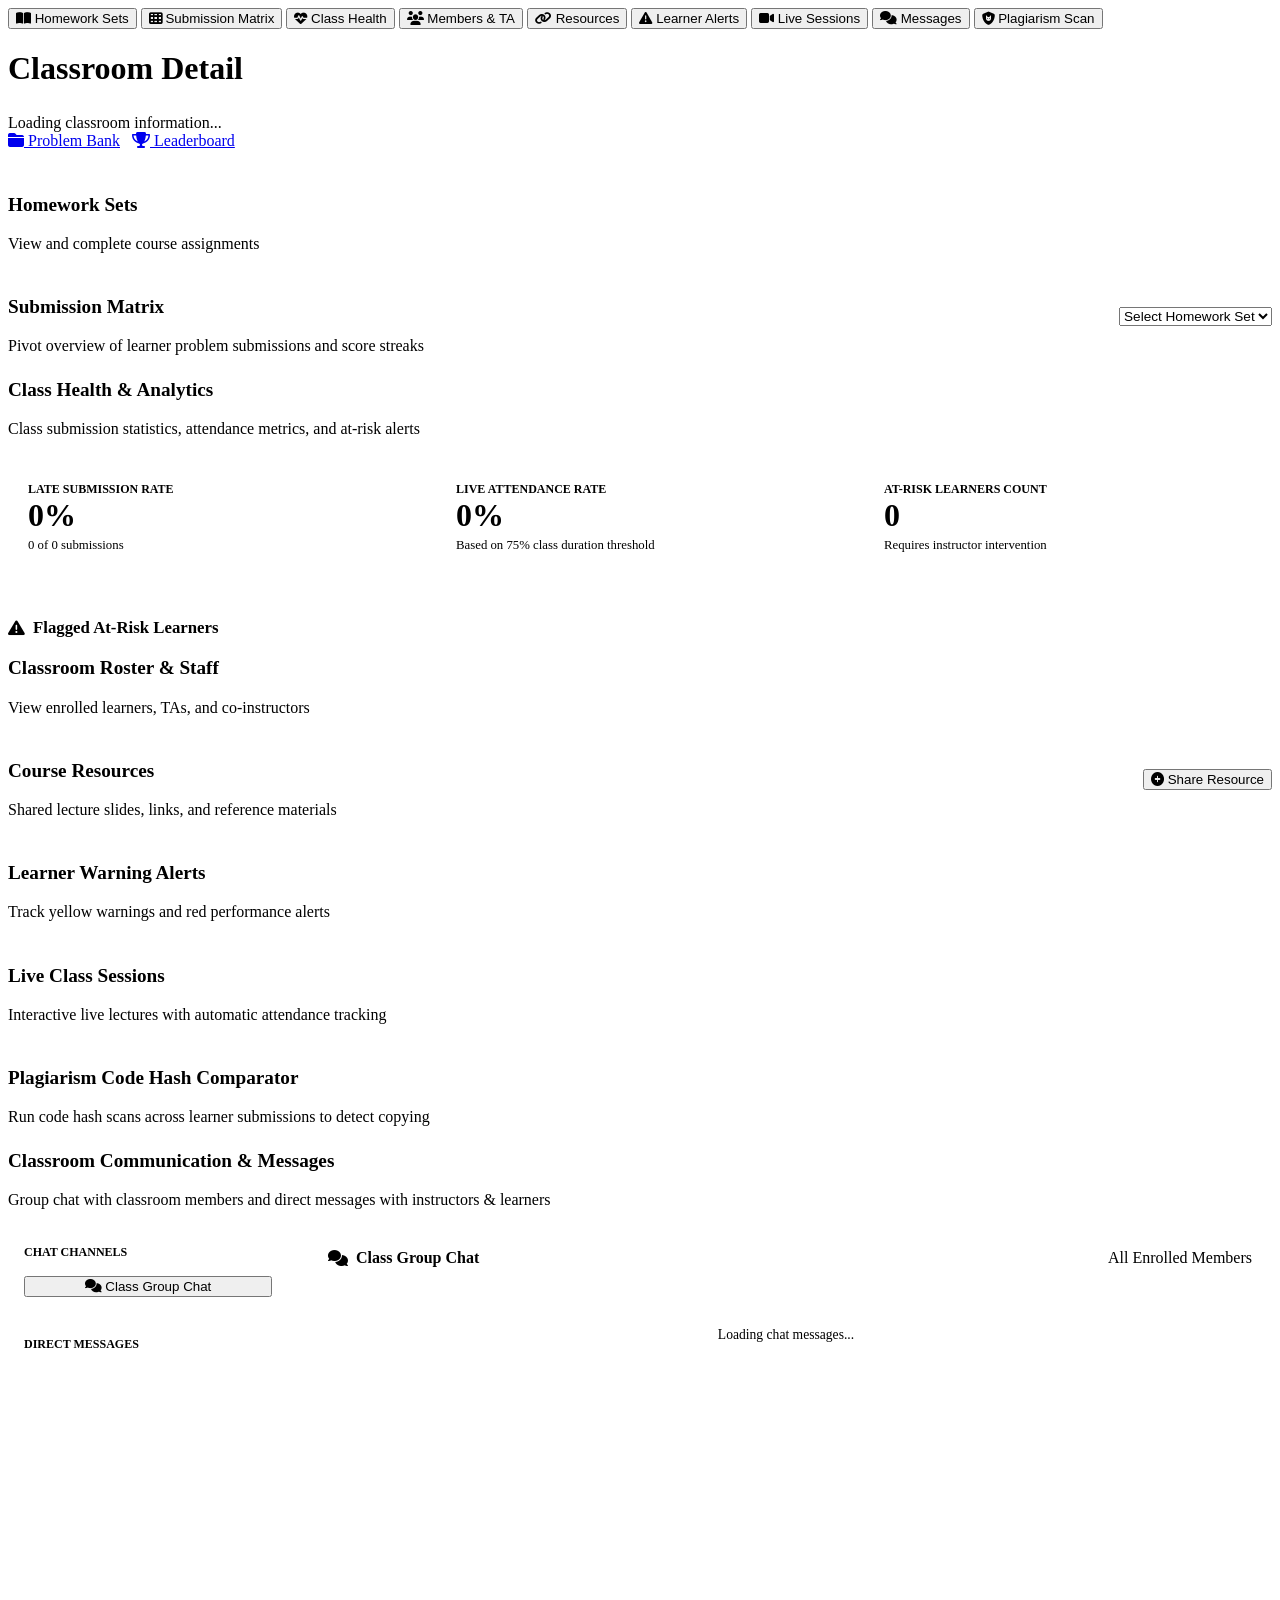
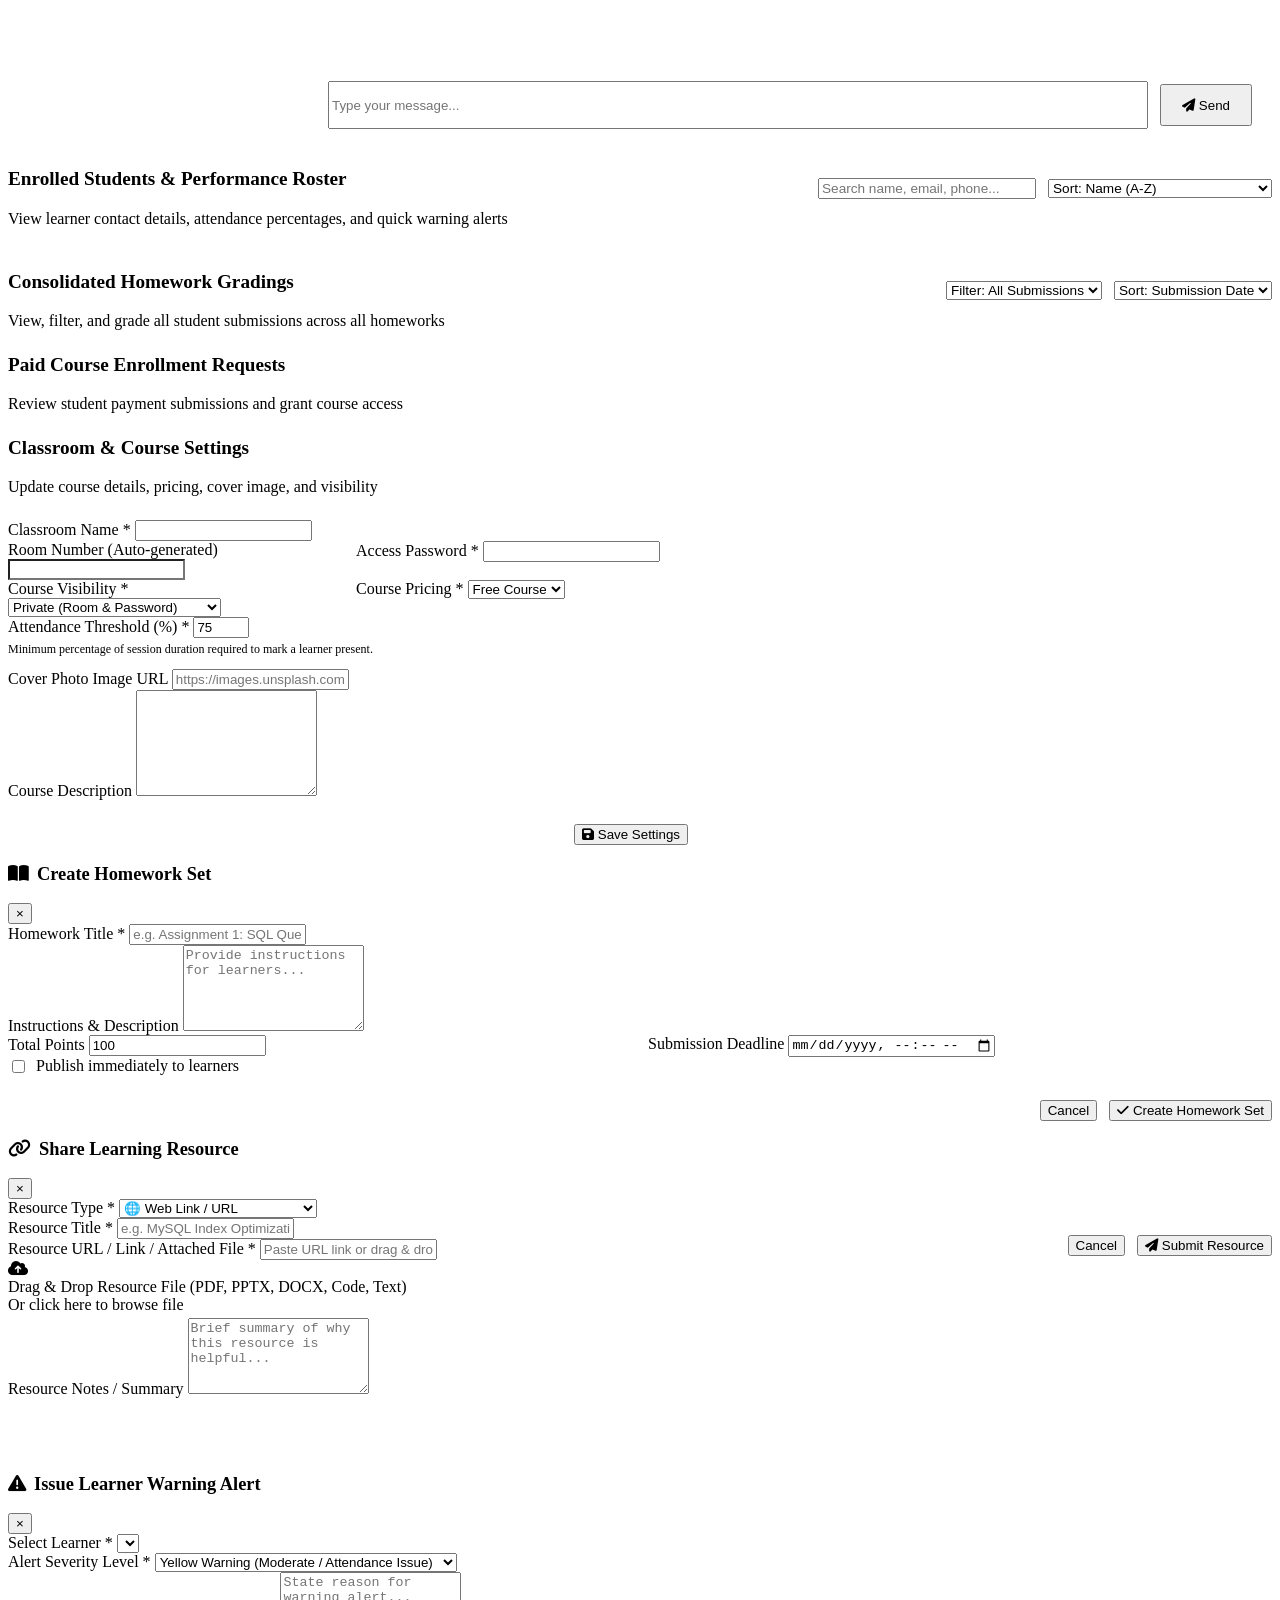
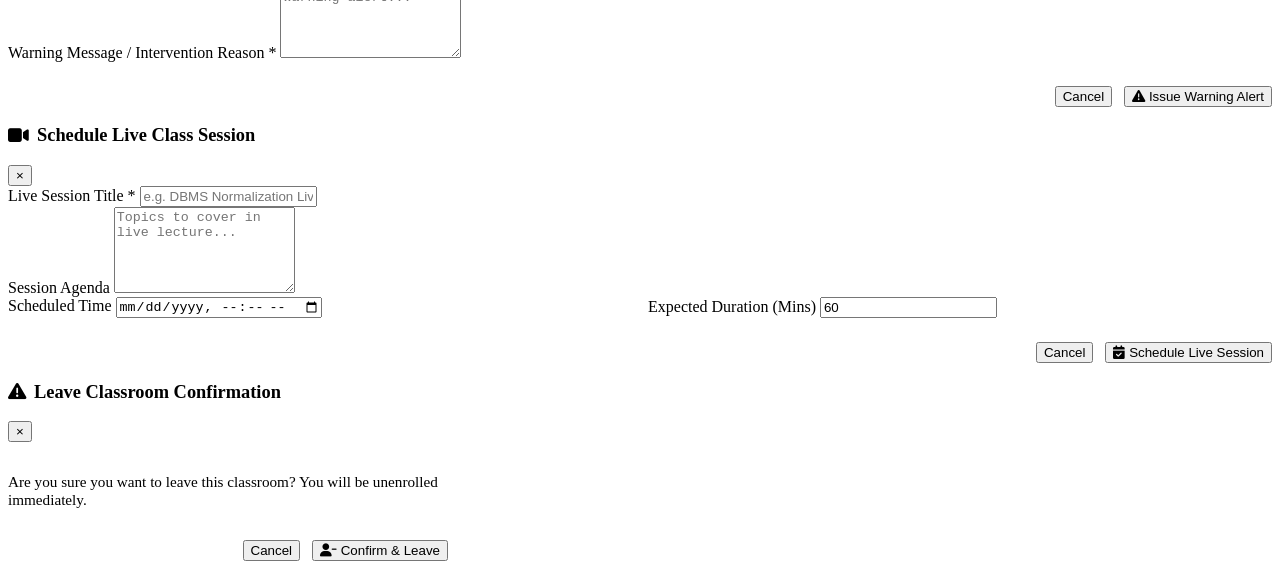
==== public/classroom.html @ d3f5ea3e "Complete ClassSync platform updates: visibility, messaging, file types, live session notifications, " ====
<!DOCTYPE html>
<html lang="en">
<head>
  <meta charset="UTF-8">
  <meta name="viewport" content="width=device-width, initial-scale=1.0">
  <title>Classroom Dashboard - ClassSync</title>
  <meta name="description" content="Access classroom homework sets, submission matrix, live sessions, problem bank, and member rosters.">
  <link rel="preconnect" href="https://fonts.googleapis.com">
  <link rel="preconnect" href="https://fonts.gstatic.com" crossorigin>
  <link href="https://fonts.googleapis.com/css2?family=Outfit:wght@500;600;700;800&family=Plus+Jakarta+Sans:wght@400;500;600;700&display=swap" rel="stylesheet">
  <link rel="stylesheet" href="https://cdnjs.cloudflare.com/ajax/libs/font-awesome/6.5.1/css/all.min.css">
  <link rel="stylesheet" href="/css/style.css">
</head>
<body>
  <div id="navbar-container"></div>

  <div class="classroom-layout">
    <!-- LEFT SIDEBAR NAVIGATION -->
    <aside class="sidebar">
      <nav class="sidebar-nav">
        <button class="sidebar-item active" data-tab="tab-homework">
          <i class="fa-solid fa-book-open"></i> <span>Homework Sets</span>
        </button>
        <button class="sidebar-item staff-tab" data-tab="tab-matrix">
          <i class="fa-solid fa-table-cells"></i> <span>Submission Matrix</span>
        </button>
        <button class="sidebar-item staff-tab" data-tab="tab-health">
          <i class="fa-solid fa-heart-pulse"></i> <span>Class Health</span>
        </button>
        <button class="sidebar-item" data-tab="tab-members">
          <i class="fa-solid fa-users"></i> <span>Members & TA</span>
        </button>
        <button class="sidebar-item" data-tab="tab-resources">
          <i class="fa-solid fa-link"></i> <span>Resources</span>
        </button>
        <button class="sidebar-item" data-tab="tab-alerts">
          <i class="fa-solid fa-triangle-exclamation"></i> <span>Learner Alerts</span>
        </button>
        <button class="sidebar-item" data-tab="tab-live">
          <i class="fa-solid fa-video"></i> <span>Live Sessions</span>
        </button>
        <button class="sidebar-item" data-tab="tab-messages">
          <i class="fa-solid fa-comments"></i> <span>Messages</span>
          <span id="unread-dm-badge" class="badge badge-red" style="display:none; font-size: 0.7rem; padding: 0.15rem 0.45rem; margin-left: auto;"></span>
        </button>
        <button class="sidebar-item staff-tab" data-tab="tab-plagiarism">
          <i class="fa-solid fa-shield-cat"></i> <span>Plagiarism Scan</span>
        </button>
        <button class="sidebar-item staff-only" data-tab="tab-student-info" style="display: none;">
          <i class="fa-solid fa-user-graduate"></i> <span>Student Info</span>
        </button>
        <button class="sidebar-item staff-only" data-tab="tab-gradings" style="display: none;">
          <i class="fa-solid fa-graduation-cap"></i> <span>Gradings</span>
        </button>
        <button class="sidebar-item instructor-only" data-tab="tab-requests" style="display: none;">
          <i class="fa-solid fa-user-clock"></i> <span>Enrollment Requests</span>
        </button>
        <button class="sidebar-item instructor-only" data-tab="tab-settings" style="display: none;">
          <i class="fa-solid fa-gear"></i> <span>Course Settings</span>
        </button>
      </nav>
    </aside>

    <!-- RIGHT MAIN CONTENT AREA -->
    <main class="classroom-content">
      <!-- Classroom Header -->
      <div class="page-header" style="padding-bottom: 1.5rem; border-bottom: 1px solid var(--border-color);">
        <div>
          <div style="display: flex; align-items: center; gap: 0.75rem;">
            <h1 class="page-title" id="classroom-title">Classroom Detail</h1>
            <div id="classroom-role-badge-container"></div>
          </div>
          <p class="card-subtitle" id="classroom-subtitle" style="margin: 0.35rem 0 0 0;">Loading classroom information...</p>
        </div>
        <div style="display: flex; gap: 0.75rem;" id="header-actions">
          <a href="/problems.html" id="prob-bank-link" class="btn btn-outline btn-sm">
            <i class="fa-solid fa-folder-closed"></i> Problem Bank
          </a>
          <a href="/leaderboard.html" id="leaderboard-link" class="btn btn-outline btn-sm">
            <i class="fa-solid fa-trophy" style="color: var(--status-orange);"></i> Leaderboard
          </a>
        </div>
      </div>

      <!-- TAB 1: HOMEWORK -->
      <div class="tab-content active" id="tab-homework">
        <div style="display: flex; justify-content: space-between; align-items: center; margin-bottom: 1.5rem;">
          <div>
            <h3 style="font-size: 1.2rem; font-weight: 700;">Homework Sets</h3>
            <p class="card-subtitle" style="margin: 0;">View and complete course assignments</p>
          </div>
          <button class="btn btn-accent instructor-only" id="open-create-hw-btn" style="display: none;">
            <i class="fa-solid fa-square-plus"></i> Create Homework Set
          </button>
        </div>
        <div id="homework-list" class="grid">
          <!-- Render Cards / Skeletons -->
        </div>
      </div>

      <!-- TAB 2: SUBMISSION MATRIX -->
      <div class="tab-content" id="tab-matrix">
        <div style="display: flex; justify-content: space-between; align-items: center; margin-bottom: 1.5rem; flex-wrap: wrap; gap: 0.75rem;">
          <div>
            <h3 style="font-size: 1.2rem; font-weight: 700;">Submission Matrix</h3>
            <p class="card-subtitle" style="margin: 0;">Pivot overview of learner problem submissions and score streaks</p>
          </div>
          <select id="matrix-hw-select" class="form-control" style="width: auto; max-width: 280px; font-size: 0.85rem;">
            <option value="">Select Homework Set</option>
          </select>
        </div>
        <div id="matrix-container" class="table-responsive">
          <!-- Render Matrix Pivot Table -->
        </div>
      </div>

      <!-- TAB 3: CLASS HEALTH -->
      <div class="tab-content" id="tab-health">
        <div style="margin-bottom: 1.5rem;">
          <h3 style="font-size: 1.2rem; font-weight: 700;">Class Health & Analytics</h3>
          <p class="card-subtitle" style="margin: 0;">Class submission statistics, attendance metrics, and at-risk alerts</p>
        </div>

        <div style="display: grid; grid-template-columns: repeat(auto-fit, minmax(220px, 1fr)); gap: 1.25rem; margin-bottom: 2rem;">
          <div class="card" style="padding: 1.25rem;">
            <div style="font-size: 0.75rem; font-weight: 600; color: var(--text-muted); text-transform: uppercase;">Late Submission Rate</div>
            <div style="font-size: 2rem; font-weight: 700; color: var(--status-orange);" id="health-late-rate">0%</div>
            <p style="font-size: 0.8rem; color: var(--text-muted); margin-top: 0.25rem;" id="health-late-desc">0 of 0 submissions</p>
          </div>
          <div class="card" style="padding: 1.25rem;">
            <div style="font-size: 0.75rem; font-weight: 600; color: var(--text-muted); text-transform: uppercase;">Live Attendance Rate</div>
            <div style="font-size: 2rem; font-weight: 700; color: var(--status-green);" id="health-att-rate">0%</div>
            <p style="font-size: 0.8rem; color: var(--text-muted); margin-top: 0.25rem;" id="health-att-desc">Based on 75% class duration threshold</p>
          </div>
          <div class="card" style="padding: 1.25rem;">
            <div style="font-size: 0.75rem; font-weight: 600; color: var(--text-muted); text-transform: uppercase;">At-Risk Learners Count</div>
            <div style="font-size: 2rem; font-weight: 700; color: var(--status-red);" id="health-risk-count">0</div>
            <p style="font-size: 0.8rem; color: var(--text-muted); margin-top: 0.25rem;">Requires instructor intervention</p>
          </div>
        </div>

        <h4 style="font-size: 1.05rem; font-weight: 700; margin-bottom: 1rem; display: flex; align-items: center; gap: 0.5rem;">
          <i class="fa-solid fa-triangle-exclamation" style="color: var(--status-orange);"></i> Flagged At-Risk Learners
        </h4>
        <div id="at-risk-learners-list" class="table-responsive">
          <!-- Render At-Risk Learners Table -->
        </div>
      </div>

      <!-- TAB 4: MEMBERS & TA -->
      <div class="tab-content" id="tab-members">
        <div style="margin-bottom: 1.5rem;">
          <h3 style="font-size: 1.2rem; font-weight: 700;">Classroom Roster & Staff</h3>
          <p class="card-subtitle" style="margin: 0;">View enrolled learners, TAs, and co-instructors</p>
        </div>
        <div id="members-list-table" class="table-responsive">
          <!-- Render Members Table -->
        </div>
      </div>

      <!-- TAB 5: RESOURCES -->
      <div class="tab-content" id="tab-resources">
        <div style="display: flex; justify-content: space-between; align-items: center; margin-bottom: 1.5rem;">
          <div>
            <h3 style="font-size: 1.2rem; font-weight: 700;">Course Resources</h3>
            <p class="card-subtitle" style="margin: 0;">Shared lecture slides, links, and reference materials</p>
          </div>
          <button class="btn btn-primary" id="open-add-resource-btn">
            <i class="fa-solid fa-plus-circle"></i> Share Resource
          </button>
        </div>
        <div id="resources-list" class="grid">
          <!-- Render Resources Cards -->
        </div>
      </div>

      <!-- TAB 6: ALERTS -->
      <div class="tab-content" id="tab-alerts">
        <div style="display: flex; justify-content: space-between; align-items: center; margin-bottom: 1.5rem;">
          <div>
            <h3 style="font-size: 1.2rem; font-weight: 700;">Learner Warning Alerts</h3>
            <p class="card-subtitle" style="margin: 0;">Track yellow warnings and red performance alerts</p>
          </div>
          <button class="btn btn-primary staff-only" id="open-issue-alert-btn" style="display: none;">
            <i class="fa-solid fa-circle-exclamation"></i> Issue Warning Alert
          </button>
        </div>
        <div id="alerts-list-table" class="table-responsive">
          <!-- Render Alerts Table -->
        </div>
      </div>

      <!-- TAB 7: LIVE SESSIONS -->
      <div class="tab-content" id="tab-live">
        <div style="display: flex; justify-content: space-between; align-items: center; margin-bottom: 1.5rem;">
          <div>
            <h3 style="font-size: 1.2rem; font-weight: 700;">Live Class Sessions</h3>
            <p class="card-subtitle" style="margin: 0;">Interactive live lectures with automatic attendance tracking</p>
          </div>
          <button class="btn btn-primary instructor-only" id="open-create-session-btn" style="display: none;">
            <i class="fa-solid fa-video"></i> Schedule Live Session
          </button>
        </div>
        <div id="live-sessions-list" class="grid">
          <!-- Render Live Sessions -->
        </div>
      </div>

      <!-- TAB 8: PLAGIARISM SCAN -->
      <div class="tab-content" id="tab-plagiarism">
        <div style="display: flex; justify-content: space-between; align-items: center; margin-bottom: 1.5rem;">
          <div>
            <h3 style="font-size: 1.2rem; font-weight: 700;">Plagiarism Code Hash Comparator</h3>
            <p class="card-subtitle" style="margin: 0;">Run code hash scans across learner submissions to detect copying</p>
          </div>
          <button class="btn btn-primary instructor-only" id="run-plagiarism-btn" style="display: none;">
            <i class="fa-solid fa-magnifying-glass-chart"></i> Run Plagiarism Scan
          </button>
        </div>
        <div id="plagiarism-flags-list" class="table-responsive">
          <!-- Render Plagiarism Table -->
        </div>
      </div>

      <!-- TAB: MESSAGES (Group Chat & Direct Messages) -->
      <div class="tab-content" id="tab-messages">
        <div style="margin-bottom: 1.25rem;">
          <h3 style="font-size: 1.2rem; font-weight: 700;">Classroom Communication & Messages</h3>
          <p class="card-subtitle" style="margin: 0;">Group chat with classroom members and direct messages with instructors & learners</p>
        </div>

        <div style="display: grid; grid-template-columns: 280px 1fr; gap: 1.25rem; min-height: 520px;">
          <!-- LEFT PANE: Channels & Contact List -->
          <div class="card" style="padding: 1rem; display: flex; flex-direction: column; gap: 0.75rem;">
            <div style="font-size: 0.75rem; font-weight: 700; text-transform: uppercase; color: var(--text-muted); margin-bottom: 0.25rem;">Chat Channels</div>
            <button class="btn btn-outline btn-block active-channel-btn" id="channel-group-btn" onclick="selectChatChannel('group')">
              <i class="fa-solid fa-comments" style="color: var(--primary-color);"></i> Class Group Chat
            </button>

            <hr style="margin: 0.5rem 0; border: none; border-top: 1px solid var(--border-color);">

            <div style="font-size: 0.75rem; font-weight: 700; text-transform: uppercase; color: var(--text-muted); display: flex; justify-content: space-between; align-items: center;">
              <span>Direct Messages</span>
            </div>
            <div id="dm-contacts-list" style="display: flex; flex-direction: column; gap: 0.4rem; overflow-y: auto; max-height: 380px;">
              <!-- Render contacts -->
            </div>
          </div>

          <!-- RIGHT PANE: Active Chat Window -->
          <div class="card" style="padding: 1.25rem; display: flex; flex-direction: column; justify-content: space-between;">
            <div style="padding-bottom: 0.75rem; border-bottom: 1px solid var(--border-color); margin-bottom: 1rem; display: flex; justify-content: space-between; align-items: center;">
              <h4 style="font-size: 1rem; font-weight: 700; margin: 0; display: flex; align-items: center; gap: 0.5rem;" id="active-chat-title">
                <i class="fa-solid fa-comments" style="color: var(--primary-color);"></i> Class Group Chat
              </h4>
              <span class="badge badge-gray" id="active-chat-subtitle">All Enrolled Members</span>
            </div>

            <!-- Messages Box -->
            <div id="chat-messages-box" style="flex: 1; overflow-y: auto; max-height: 380px; min-height: 320px; display: flex; flex-direction: column; gap: 0.85rem; padding-right: 0.5rem; margin-bottom: 1rem;">
              <p style="font-size: 0.85rem; color: var(--text-muted); text-align: center; margin-top: 2rem;">Loading chat messages...</p>
            </div>

            <!-- Send Message Form -->
            <form id="chat-send-form" style="display: flex; gap: 0.75rem; align-items: center; width: 100%;">
              <input type="text" id="chat-input" class="form-control" placeholder="Type your message..." required style="flex: 1; min-width: 0; height: 42px;">
              <button type="submit" class="btn btn-primary" style="flex-shrink: 0; width: auto; white-space: nowrap; height: 42px; padding: 0 1.25rem;">
                <i class="fa-solid fa-paper-plane"></i> Send
              </button>
            </form>
          </div>
        </div>
      </div>

      <!-- TAB: STUDENT INFO (Staff Only) -->
      <div class="tab-content" id="tab-student-info">
        <div style="display: flex; justify-content: space-between; align-items: center; margin-bottom: 1.5rem; flex-wrap: wrap; gap: 1rem;">
          <div>
            <h3 style="font-size: 1.2rem; font-weight: 700;">Enrolled Students & Performance Roster</h3>
            <p class="card-subtitle" style="margin: 0;">View learner contact details, attendance percentages, and quick warning alerts</p>
          </div>
          <div style="display: flex; gap: 0.75rem; align-items: center; flex-wrap: wrap;">
            <input type="text" id="student-search-input" class="form-control" style="width: 210px; font-size: 0.85rem;" placeholder="Search name, email, phone...">
            <select id="student-sort-select" class="form-control" style="width: auto; font-size: 0.85rem;">
              <option value="name_asc">Sort: Name (A-Z)</option>
              <option value="name_desc">Sort: Name (Z-A)</option>
              <option value="att_desc">Sort: Attendance % (High to Low)</option>
              <option value="att_asc">Sort: Attendance % (Low to High)</option>
            </select>
          </div>
        </div>
        <div id="student-info-table-container" class="table-responsive">
          <!-- Render Student Roster Table -->
        </div>
      </div>

      <!-- TAB: GRADINGS (Consolidated View, Staff Only) -->
      <div class="tab-content" id="tab-gradings">
        <div style="display: flex; justify-content: space-between; align-items: center; margin-bottom: 1.5rem; flex-wrap: wrap; gap: 1rem;">
          <div>
            <h3 style="font-size: 1.2rem; font-weight: 700;">Consolidated Homework Gradings</h3>
            <p class="card-subtitle" style="margin: 0;">View, filter, and grade all student submissions across all homeworks</p>
          </div>
          <div style="display: flex; gap: 0.75rem; align-items: center; flex-wrap: wrap;">
            <select id="gradings-filter-select" class="form-control" style="width: auto; font-size: 0.85rem;">
              <option value="all">Filter: All Submissions</option>
              <option value="ungraded">Filter: Ungraded Only</option>
              <option value="graded">Filter: Graded Only</option>
            </select>
            <select id="gradings-sort-select" class="form-control" style="width: auto; font-size: 0.85rem;">
              <option value="date">Sort: Submission Date</option>
              <option value="learner">Sort: Learner Name</option>
              <option value="homework">Sort: Homework Title</option>
            </select>
          </div>
        </div>
        <div id="gradings-table-container" class="table-responsive">
          <!-- Render Consolidated Gradings Table -->
        </div>
      </div>

      <!-- TAB 9: ENROLLMENT REQUESTS -->
      <div class="tab-content" id="tab-requests">
        <div style="margin-bottom: 1.5rem;">
          <h3 style="font-size: 1.2rem; font-weight: 700;">Paid Course Enrollment Requests</h3>
          <p class="card-subtitle" style="margin: 0;">Review student payment submissions and grant course access</p>
        </div>
        <div id="enrollment-requests-table" class="table-responsive">
          <!-- Render Enrollment Requests Table -->
        </div>
      </div>

      <!-- TAB 10: COURSE SETTINGS -->
      <div class="tab-content" id="tab-settings">
        <div style="margin-bottom: 1.5rem;">
          <h3 style="font-size: 1.2rem; font-weight: 700;">Classroom & Course Settings</h3>
          <p class="card-subtitle" style="margin: 0;">Update course details, pricing, cover image, and visibility</p>
        </div>

        <div class="card" style="max-width: 680px;">
          <form id="course-settings-form">
            <div id="settings-error" class="form-error-msg" style="display: none; margin-bottom: 1rem;"></div>

            <div class="form-group">
              <label for="settings-name">Classroom Name *</label>
              <input type="text" id="settings-name" class="form-control" required>
            </div>

            <div style="display: grid; grid-template-columns: 1fr 1fr; gap: 1rem;">
              <div class="form-group">
                <label for="settings-room-num">Room Number (Auto-generated)</label>
                <input type="text" id="settings-room-num" class="form-control" readonly style="background: var(--bg-color);">
              </div>
              <div class="form-group">
                <label for="settings-room-pass">Access Password *</label>
                <input type="text" id="settings-room-pass" class="form-control" required>
              </div>
            </div>

            <div style="display: grid; grid-template-columns: 1fr 1fr; gap: 1rem;">
              <div class="form-group">
                <label for="settings-visibility">Course Visibility *</label>
                <select id="settings-visibility" class="form-control">
                  <option value="private">Private (Room & Password)</option>
                  <option value="public">Public (Discoverable on Search)</option>
                </select>
              </div>

              <div class="form-group">
                <label for="settings-is-paid">Course Pricing *</label>
                <select id="settings-is-paid" class="form-control">
                  <option value="false">Free Course</option>
                  <option value="true">Paid Course</option>
                </select>
              </div>
            </div>

            <div class="form-group" id="settings-price-group" style="display: none;">
              <label for="settings-price">Course Price ($ USD) *</label>
              <input type="number" step="0.01" min="0" id="settings-price" class="form-control" placeholder="e.g. 49.99">
            </div>

            <div class="form-group">
              <label for="settings-threshold">Attendance Threshold (%) *</label>
              <input type="number" min="1" max="100" id="settings-threshold" class="form-control" value="75" required placeholder="Default: 75%">
              <p class="card-subtitle" style="font-size: 0.75rem; margin-top: 0.25rem;">Minimum percentage of session duration required to mark a learner present.</p>
            </div>

            <div class="form-group">
              <label for="settings-cover-url">Cover Photo Image URL</label>
              <input type="url" id="settings-cover-url" class="form-control" placeholder="https://images.unsplash.com/photo-...">
            </div>

            <div class="form-group">
              <label for="settings-desc">Course Description</label>
              <textarea id="settings-desc" class="form-control" style="height: 100px;"></textarea>
            </div>

            <div style="display: flex; justify-content: flex-end; margin-top: 1.5rem;">
              <button type="submit" class="btn btn-primary">
                <i class="fa-solid fa-floppy-disk"></i> Save Settings
              </button>
            </div>
          </form>
        </div>

        <!-- Learner Settings & Leave Classroom Card -->
        <div class="card learner-only" id="learner-settings-card" style="max-width: 680px; margin-top: 1.5rem; display: none;">
          <h4 style="font-size: 1rem; font-weight: 700; color: var(--status-red); margin-bottom: 0.5rem; display: flex; align-items: center; gap: 0.5rem;">
            <i class="fa-solid fa-right-from-bracket"></i> Leave Classroom
          </h4>
          <p class="card-subtitle" style="margin-bottom: 1rem;">Unenroll from this classroom. You will lose access to assignments, live sessions, and class messages.</p>
          <button type="button" class="btn btn-destructive btn-sm" id="leave-classroom-btn">
            <i class="fa-solid fa-user-minus"></i> Leave Classroom
          </button>
        </div>
      </div>
    </main>
  </div>

  <!-- Create Homework Modal -->
  <div class="modal" id="create-hw-modal">
    <div class="modal-content">
      <div class="modal-header">
        <h3 style="font-size: 1.15rem; font-weight: 700; display: flex; align-items: center; gap: 0.5rem;">
          <i class="fa-solid fa-book-open" style="color: var(--primary-color);"></i> Create Homework Set
        </h3>
        <button class="modal-close" id="close-hw-modal">&times;</button>
      </div>
      <form id="create-hw-form">
        <div id="hw-error" class="form-error-msg" style="display: none; margin-bottom: 1rem;"></div>

        <div class="form-group">
          <label for="hw-title">Homework Title *</label>
          <input type="text" id="hw-title" class="form-control" placeholder="e.g. Assignment 1: SQL Queries & Relational Algebra" required>
        </div>
        <div class="form-group">
          <label for="hw-desc">Instructions & Description</label>
          <textarea id="hw-desc" class="form-control" style="height: 80px;" placeholder="Provide instructions for learners..."></textarea>
        </div>
        <div style="display: grid; grid-template-columns: 1fr 1fr; gap: 1rem;">
          <div class="form-group">
            <label for="hw-points">Total Points</label>
            <input type="number" id="hw-points" class="form-control" value="100">
          </div>
          <div class="form-group">
            <label for="hw-deadline">Submission Deadline</label>
            <input type="datetime-local" id="hw-deadline" class="form-control">
          </div>
        </div>
        <div class="form-group" style="display: flex; align-items: center; gap: 0.5rem;">
          <input type="checkbox" id="hw-publish">
          <label for="hw-publish" style="margin-bottom: 0;">Publish immediately to learners</label>
        </div>
        <div style="display: flex; justify-content: flex-end; gap: 0.75rem; margin-top: 1.5rem;">
          <button type="button" class="btn btn-outline" id="cancel-hw-btn">Cancel</button>
          <button type="submit" class="btn btn-primary" id="submit-hw-btn">
            <i class="fa-solid fa-check"></i> Create Homework Set
          </button>
        </div>
      </form>
    </div>
  </div>

  <!-- Share Resource Modal -->
  <div class="modal" id="resource-modal">
    <div class="modal-content">
      <div class="modal-header">
        <h3 style="font-size: 1.15rem; font-weight: 700; display: flex; align-items: center; gap: 0.5rem;">
          <i class="fa-solid fa-link" style="color: var(--primary-color);"></i> Share Learning Resource
        </h3>
        <button class="modal-close" id="close-resource-modal">&times;</button>
      </div>
      <form id="resource-form">
        <div id="res-error" class="form-error-msg" style="display: none; margin-bottom: 1rem;"></div>

        <div class="form-group">
          <label for="res-type">Resource Type *</label>
          <select id="res-type" class="form-control">
            <option value="link">🌐 Web Link / URL</option>
            <option value="pdf">📕 PDF Document (.pdf)</option>
            <option value="pptx">📊 PPTX Presentation (.pptx)</option>
            <option value="docx">📘 DOCX Document (.docx)</option>
            <option value="text">📄 Text Note / Code Snippet</option>
          </select>
        </div>
        <div class="form-group">
          <label for="res-title">Resource Title *</label>
          <input type="text" id="res-title" class="form-control" placeholder="e.g. MySQL Index Optimization Guide" required>
        </div>
        <div class="form-group">
          <label for="res-url">Resource URL / Link / Attached File *</label>
          <input type="text" id="res-url" class="form-control" placeholder="Paste URL link or drag & drop file below..." required>
          
          <div class="file-dropzone" id="res-dropzone" onclick="document.getElementById('res-file-picker').click()">
            <i class="fa-solid fa-cloud-arrow-up file-dropzone-icon"></i>
            <div class="file-dropzone-text">Drag & Drop Resource File (PDF, PPTX, DOCX, Code, Text)</div>
            <div class="file-dropzone-hint">Or click here to browse file</div>
            <input type="file" id="res-file-picker" style="display:none;" accept=".pdf,.pptx,.docx,.txt,.zip,.py,.java,.cpp,.c,.sql,.js">
            <div id="res-file-status" style="margin-top: 0.25rem;"></div>
          </div>
        </div>
        <div class="form-group">
          <label for="res-desc">Resource Notes / Summary</label>
          <textarea id="res-desc" class="form-control" style="height: 70px;" placeholder="Brief summary of why this resource is helpful..."></textarea>
        </div>
        <div style="display: flex; justify-content: flex-end; gap: 0.75rem; margin-top: 1.5rem; position: sticky; bottom: 0; background: var(--card-bg); padding-top: 0.75rem; border-top: 1px solid var(--border-color);">
          <button type="button" class="btn btn-outline" id="cancel-res-btn">Cancel</button>
          <button type="submit" class="btn btn-primary" id="submit-res-btn">
            <i class="fa-solid fa-paper-plane"></i> Submit Resource
          </button>
        </div>
      </form>
    </div>
  </div>

  <!-- Issue Alert Modal -->
  <div class="modal" id="alert-modal">
    <div class="modal-content">
      <div class="modal-header">
        <h3 style="font-size: 1.15rem; font-weight: 700; display: flex; align-items: center; gap: 0.5rem;">
          <i class="fa-solid fa-triangle-exclamation" style="color: var(--status-orange);"></i> Issue Learner Warning Alert
        </h3>
        <button class="modal-close" id="close-alert-modal">&times;</button>
      </div>
      <form id="alert-form">
        <div id="alert-error" class="form-error-msg" style="display: none; margin-bottom: 1rem;"></div>

        <div class="form-group">
          <label for="alert-learner-select">Select Learner *</label>
          <select id="alert-learner-select" class="form-control" required></select>
        </div>
        <div class="form-group">
          <label for="alert-type-select">Alert Severity Level *</label>
          <select id="alert-type-select" class="form-control" required>
            <option value="yellow">Yellow Warning (Moderate / Attendance Issue)</option>
            <option value="red">Red Alert (Severe / Missing Multiple Deadlines)</option>
          </select>
        </div>
        <div class="form-group">
          <label for="alert-msg">Warning Message / Intervention Reason *</label>
          <textarea id="alert-msg" class="form-control" style="height: 80px;" placeholder="State reason for warning alert..." required></textarea>
        </div>
        <div style="display: flex; justify-content: flex-end; gap: 0.75rem; margin-top: 1.5rem;">
          <button type="button" class="btn btn-outline" id="cancel-alert-btn">Cancel</button>
          <button type="submit" class="btn btn-destructive" id="submit-alert-btn">
            <i class="fa-solid fa-triangle-exclamation"></i> Issue Warning Alert
          </button>
        </div>
      </form>
    </div>
  </div>

  <!-- Create Live Session Modal -->
  <div class="modal" id="session-modal">
    <div class="modal-content">
      <div class="modal-header">
        <h3 style="font-size: 1.15rem; font-weight: 700; display: flex; align-items: center; gap: 0.5rem;">
          <i class="fa-solid fa-video" style="color: var(--primary-color);"></i> Schedule Live Class Session
        </h3>
        <button class="modal-close" id="close-session-modal">&times;</button>
      </div>
      <form id="session-form">
        <div id="session-error" class="form-error-msg" style="display: none; margin-bottom: 1rem;"></div>

        <div class="form-group">
          <label for="session-title-input">Live Session Title *</label>
          <input type="text" id="session-title-input" class="form-control" placeholder="e.g. DBMS Normalization Live Lecture & Q&A" required>
        </div>
        <div class="form-group">
          <label for="session-desc-input">Session Agenda</label>
          <textarea id="session-desc-input" class="form-control" style="height: 80px;" placeholder="Topics to cover in live lecture..."></textarea>
        </div>
        <div style="display: grid; grid-template-columns: 1fr 1fr; gap: 1rem;">
          <div class="form-group">
            <label for="session-time-input">Scheduled Time</label>
            <input type="datetime-local" id="session-time-input" class="form-control">
          </div>
          <div class="form-group">
            <label for="session-duration-input">Expected Duration (Mins)</label>
            <input type="number" id="session-duration-input" class="form-control" value="60">
          </div>
        </div>
        <div style="display: flex; justify-content: flex-end; gap: 0.75rem; margin-top: 1.5rem;">
          <button type="button" class="btn btn-outline" id="cancel-session-btn">Cancel</button>
          <button type="submit" class="btn btn-primary" id="submit-session-btn">
            <i class="fa-solid fa-calendar-check"></i> Schedule Live Session
          </button>
        </div>
      </form>
    </div>
  </div>

  <!-- Leave Classroom Modal -->
  <div class="modal" id="leave-classroom-modal">
    <div class="modal-content" style="max-width: 440px;">
      <div class="modal-header">
        <h3 style="font-size: 1.15rem; font-weight: 700; color: var(--status-red); display: flex; align-items: center; gap: 0.5rem;">
          <i class="fa-solid fa-triangle-exclamation"></i> Leave Classroom Confirmation
        </h3>
        <button class="modal-close" id="close-leave-modal">&times;</button>
      </div>
      <div style="padding: 1rem 0;">
        <p style="font-size: 0.95rem; color: var(--text-color);">Are you sure you want to leave this classroom? You will be unenrolled immediately.</p>
      </div>
      <div style="display: flex; justify-content: flex-end; gap: 0.75rem;">
        <button type="button" class="btn btn-outline" id="cancel-leave-btn">Cancel</button>
        <button type="button" class="btn btn-destructive" id="confirm-leave-btn">
          <i class="fa-solid fa-user-minus"></i> Confirm & Leave
        </button>
      </div>
    </div>
  </div>

  <script src="/js/api.js"></script>
  <script src="/js/navbar.js"></script>
  <script src="/js/classroom.js"></script>
</body>
</html>
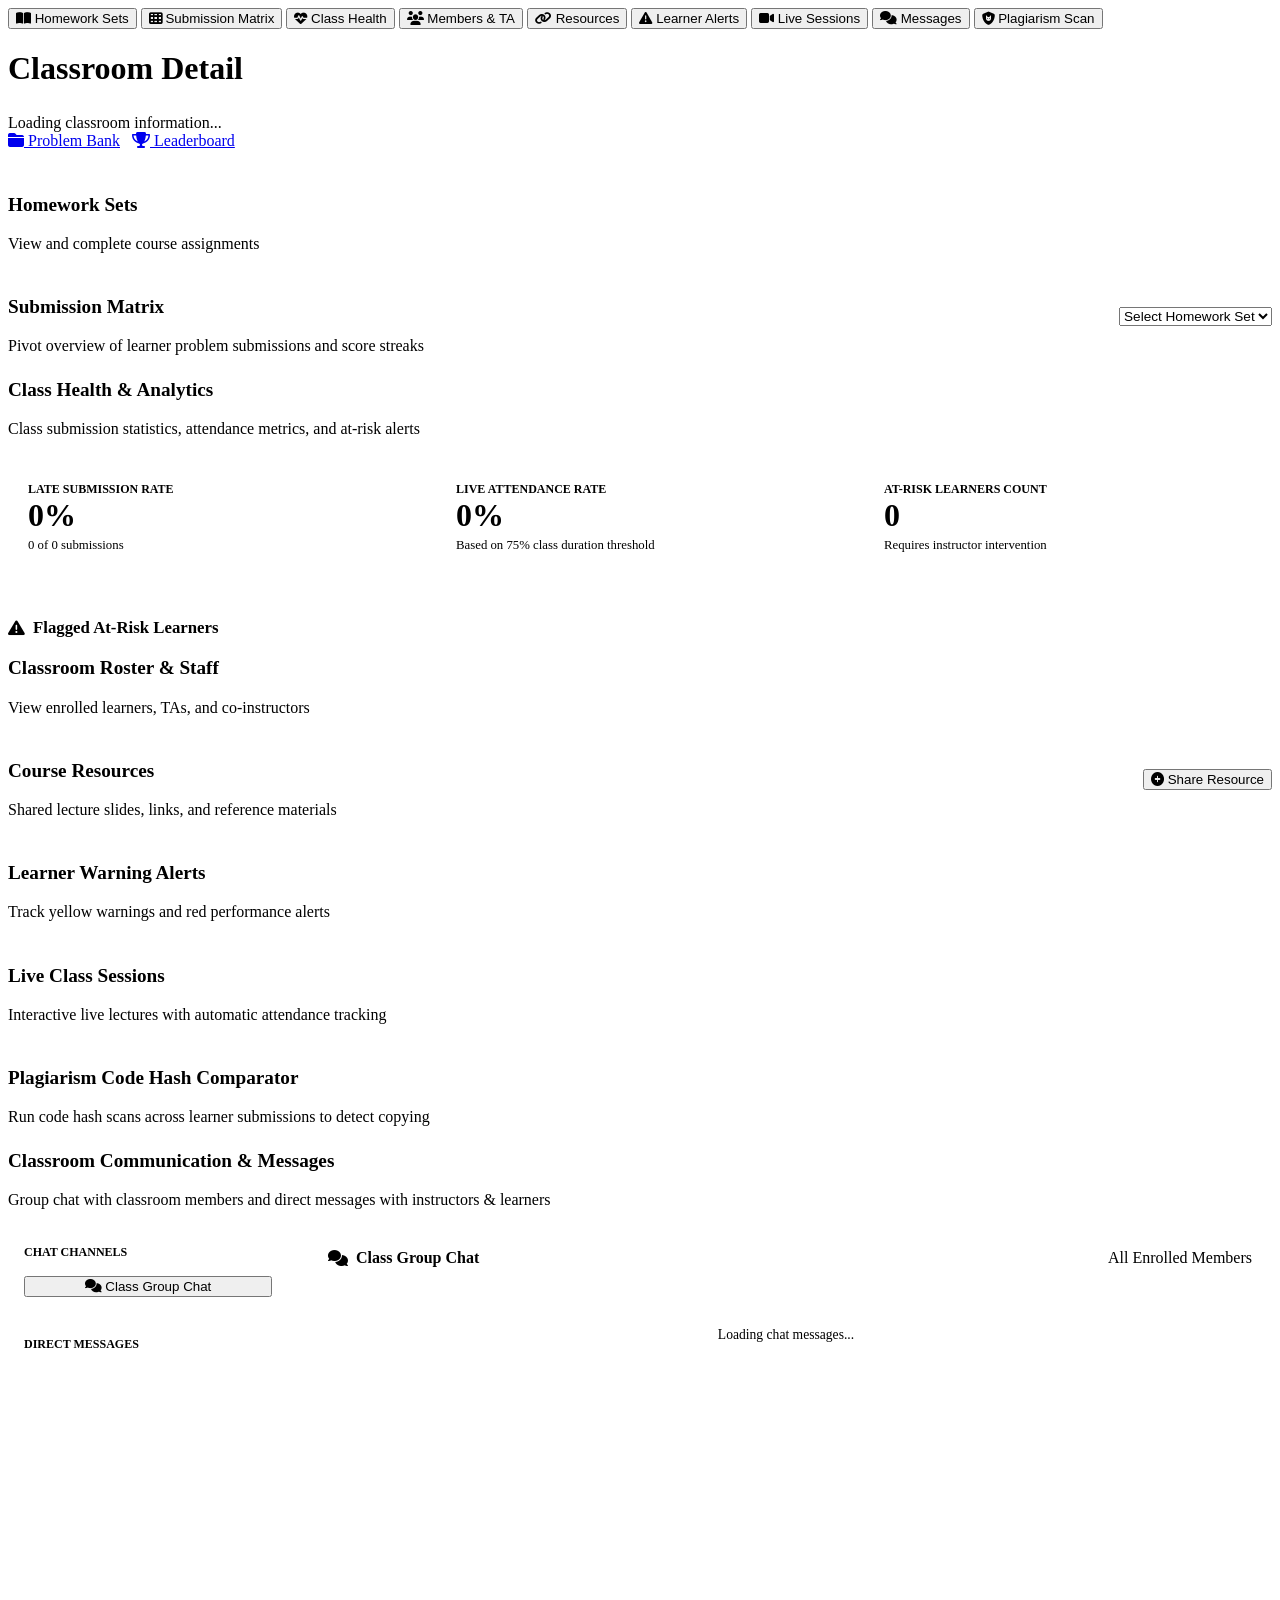
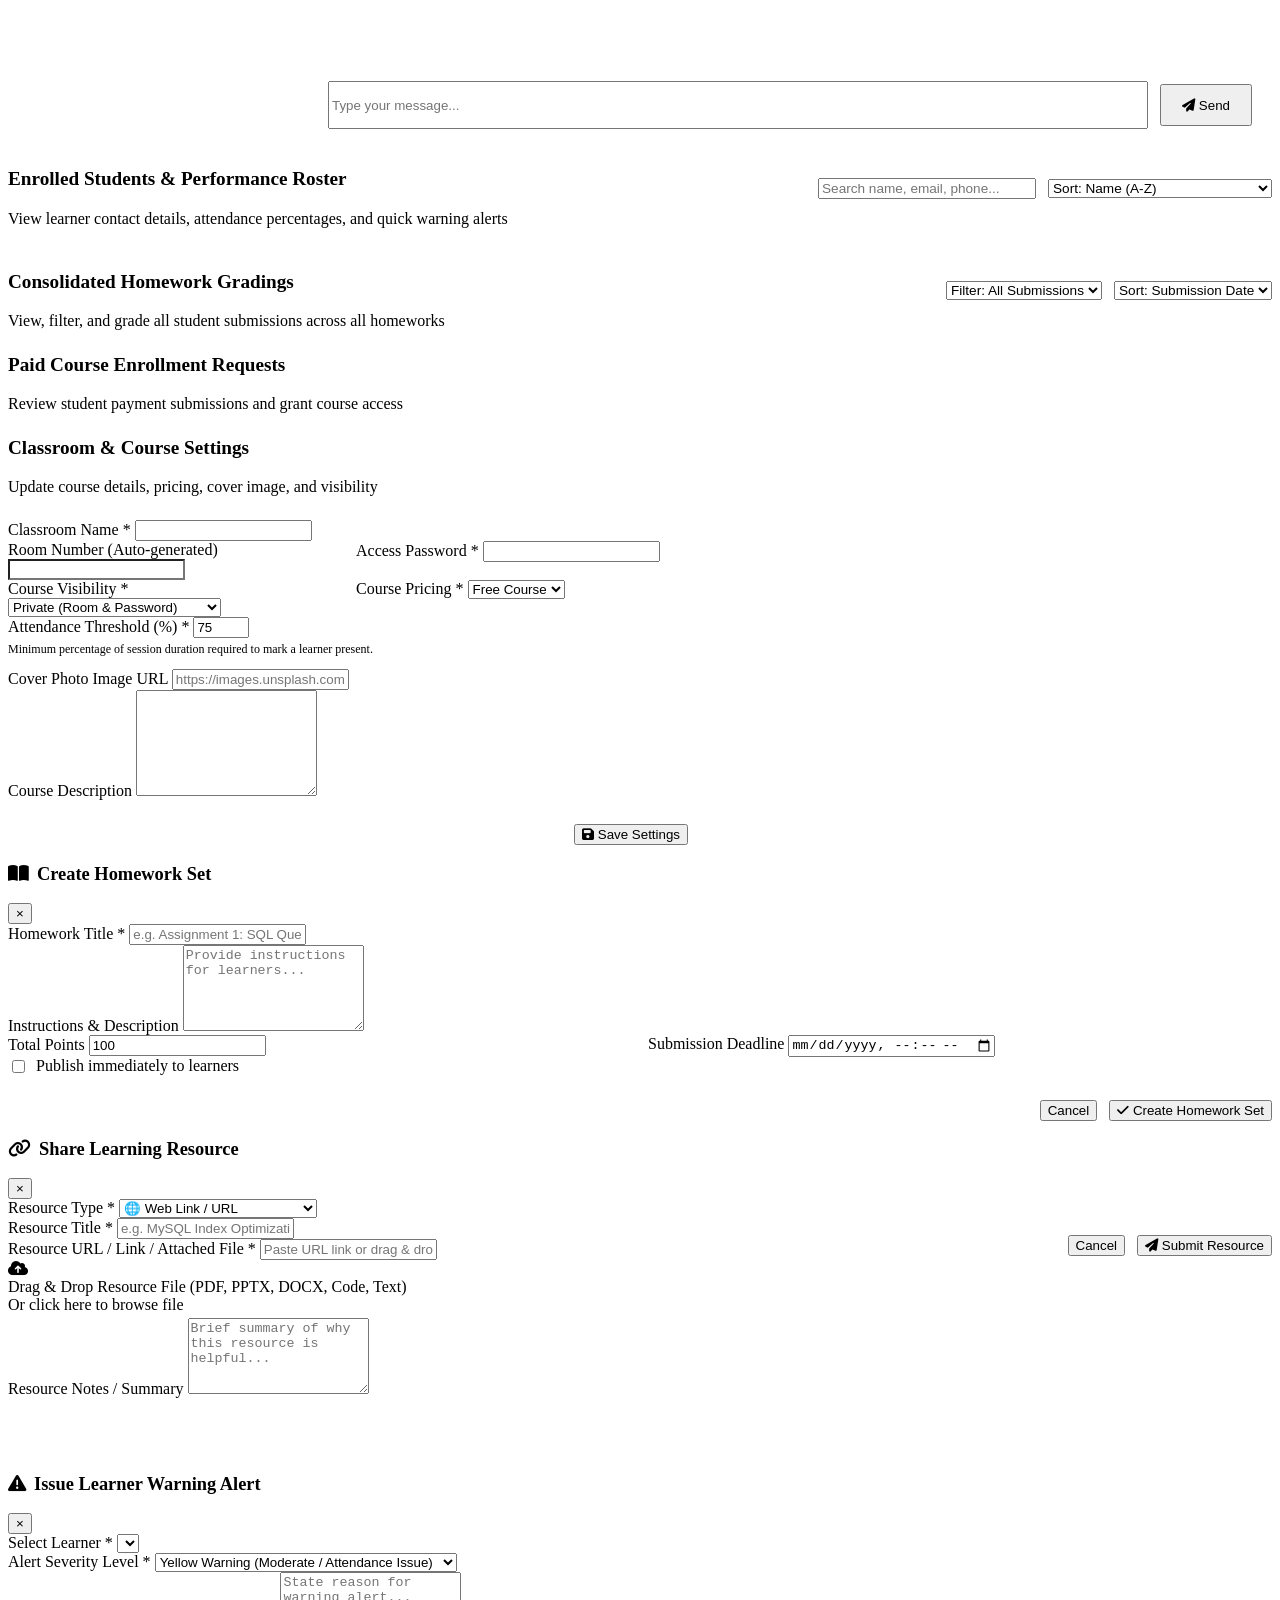
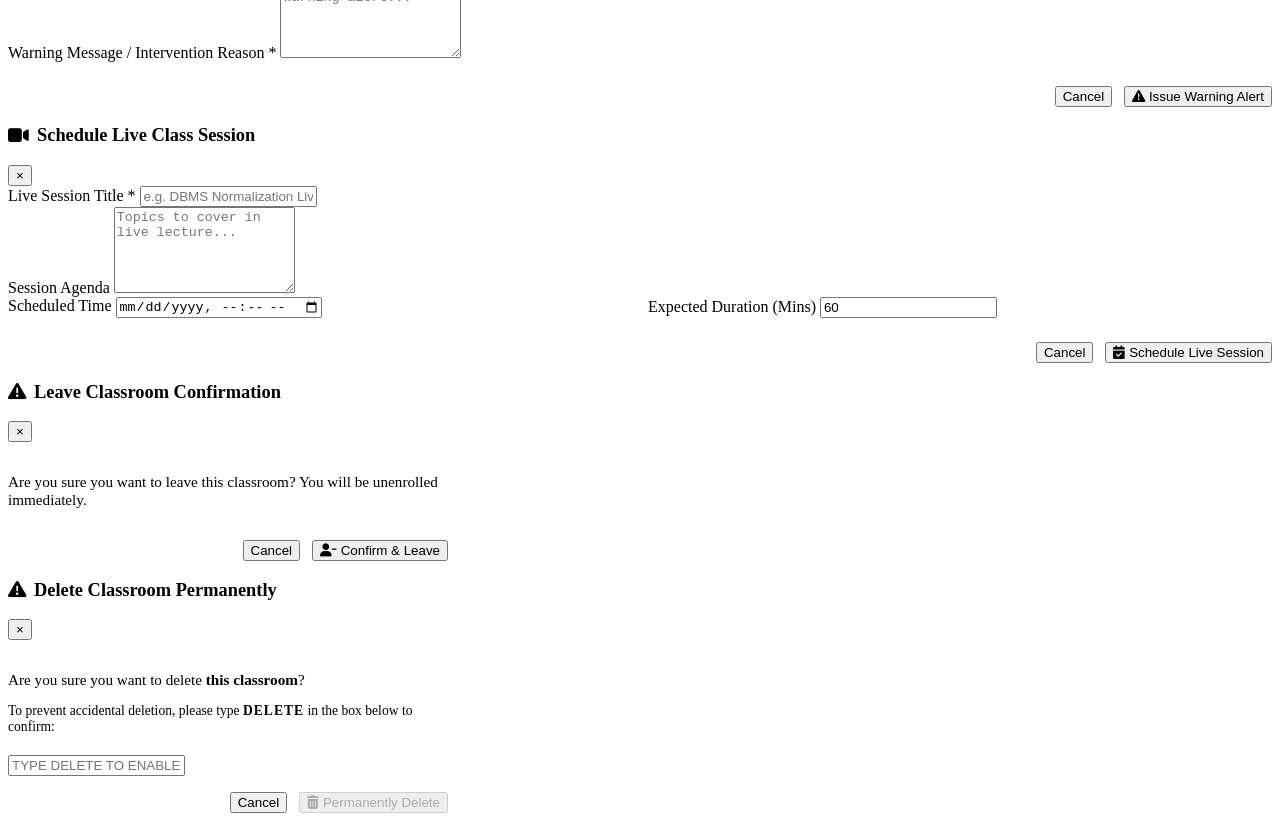
==== commit 39a795ea: "Add Danger Zone Course Deletion feature with uppercase DELETE confirmation word security check" ====
--- a/public/classroom.html
+++ b/public/classroom.html
@@ -89,7 +89,7 @@
             <h3 style="font-size: 1.2rem; font-weight: 700;">Homework Sets</h3>
             <p class="card-subtitle" style="margin: 0;">View and complete course assignments</p>
           </div>
-          <button class="btn btn-accent instructor-only" id="open-create-hw-btn" style="display: none;">
+          <button class="btn btn-primary instructor-only" id="open-create-hw-btn" style="display: none;">
             <i class="fa-solid fa-square-plus"></i> Create Homework Set
           </button>
         </div>
@@ -414,6 +414,19 @@
             <i class="fa-solid fa-user-minus"></i> Leave Classroom
           </button>
         </div>
+
+        <!-- Danger Zone: Delete Classroom Card (Instructor Only) -->
+        <div class="card instructor-only" id="danger-zone-card" style="max-width: 680px; margin-top: 2rem; border: 1px solid var(--status-red); background: rgba(220, 38, 38, 0.04); display: none;">
+          <h4 style="font-size: 1.05rem; font-weight: 700; color: var(--status-red); margin-bottom: 0.5rem; display: flex; align-items: center; gap: 0.5rem;">
+            <i class="fa-solid fa-triangle-exclamation"></i> Danger Zone: Delete Classroom
+          </h4>
+          <p class="card-subtitle" style="margin-bottom: 1.25rem;">
+            Permanently delete this classroom. This action cannot be undone. All student enrollments, assignments, submissions, and messages associated with this course will be archived.
+          </p>
+          <button type="button" class="btn btn-destructive" id="open-delete-course-modal-btn">
+            <i class="fa-solid fa-trash-can"></i> Delete This Classroom
+          </button>
+        </div>
       </div>
     </main>
   </div>
@@ -609,6 +622,33 @@
           <i class="fa-solid fa-user-minus"></i> Confirm & Leave
         </button>
       </div>
+  <!-- Delete Course Confirmation Modal (With Confirmation Word Check) -->
+  <div class="modal" id="delete-course-modal">
+    <div class="modal-content" style="max-width: 460px;">
+      <div class="modal-header">
+        <h3 style="font-size: 1.15rem; font-weight: 700; color: var(--status-red); display: flex; align-items: center; gap: 0.5rem;">
+          <i class="fa-solid fa-triangle-exclamation"></i> Delete Classroom Permanently
+        </h3>
+        <button class="modal-close" id="close-delete-course-modal">&times;</button>
+      </div>
+      <div style="padding: 1rem 0;">
+        <p style="font-size: 0.95rem; color: var(--text-main); margin-bottom: 0.75rem;">
+          Are you sure you want to delete <strong id="delete-course-name-display" style="color: var(--status-red);">this classroom</strong>?
+        </p>
+        <p style="font-size: 0.85rem; color: var(--text-muted); margin-bottom: 1.25rem;">
+          To prevent accidental deletion, please type <strong style="color: var(--status-red); letter-spacing: 1px;">DELETE</strong> in the box below to confirm:
+        </p>
+        <div class="form-group">
+          <input type="text" id="delete-confirm-word-input" class="form-control" placeholder="Type DELETE to enable button" style="text-transform: uppercase;">
+        </div>
+        <div id="delete-course-error" class="form-error-msg" style="display: none; margin-top: 0.5rem;"></div>
+      </div>
+      <div style="display: flex; justify-content: flex-end; gap: 0.75rem;">
+        <button type="button" class="btn btn-outline" id="cancel-delete-course-btn">Cancel</button>
+        <button type="button" class="btn btn-destructive" id="confirm-delete-course-btn" disabled>
+          <i class="fa-solid fa-trash-can"></i> Permanently Delete
+        </button>
+      </div>
     </div>
   </div>
 
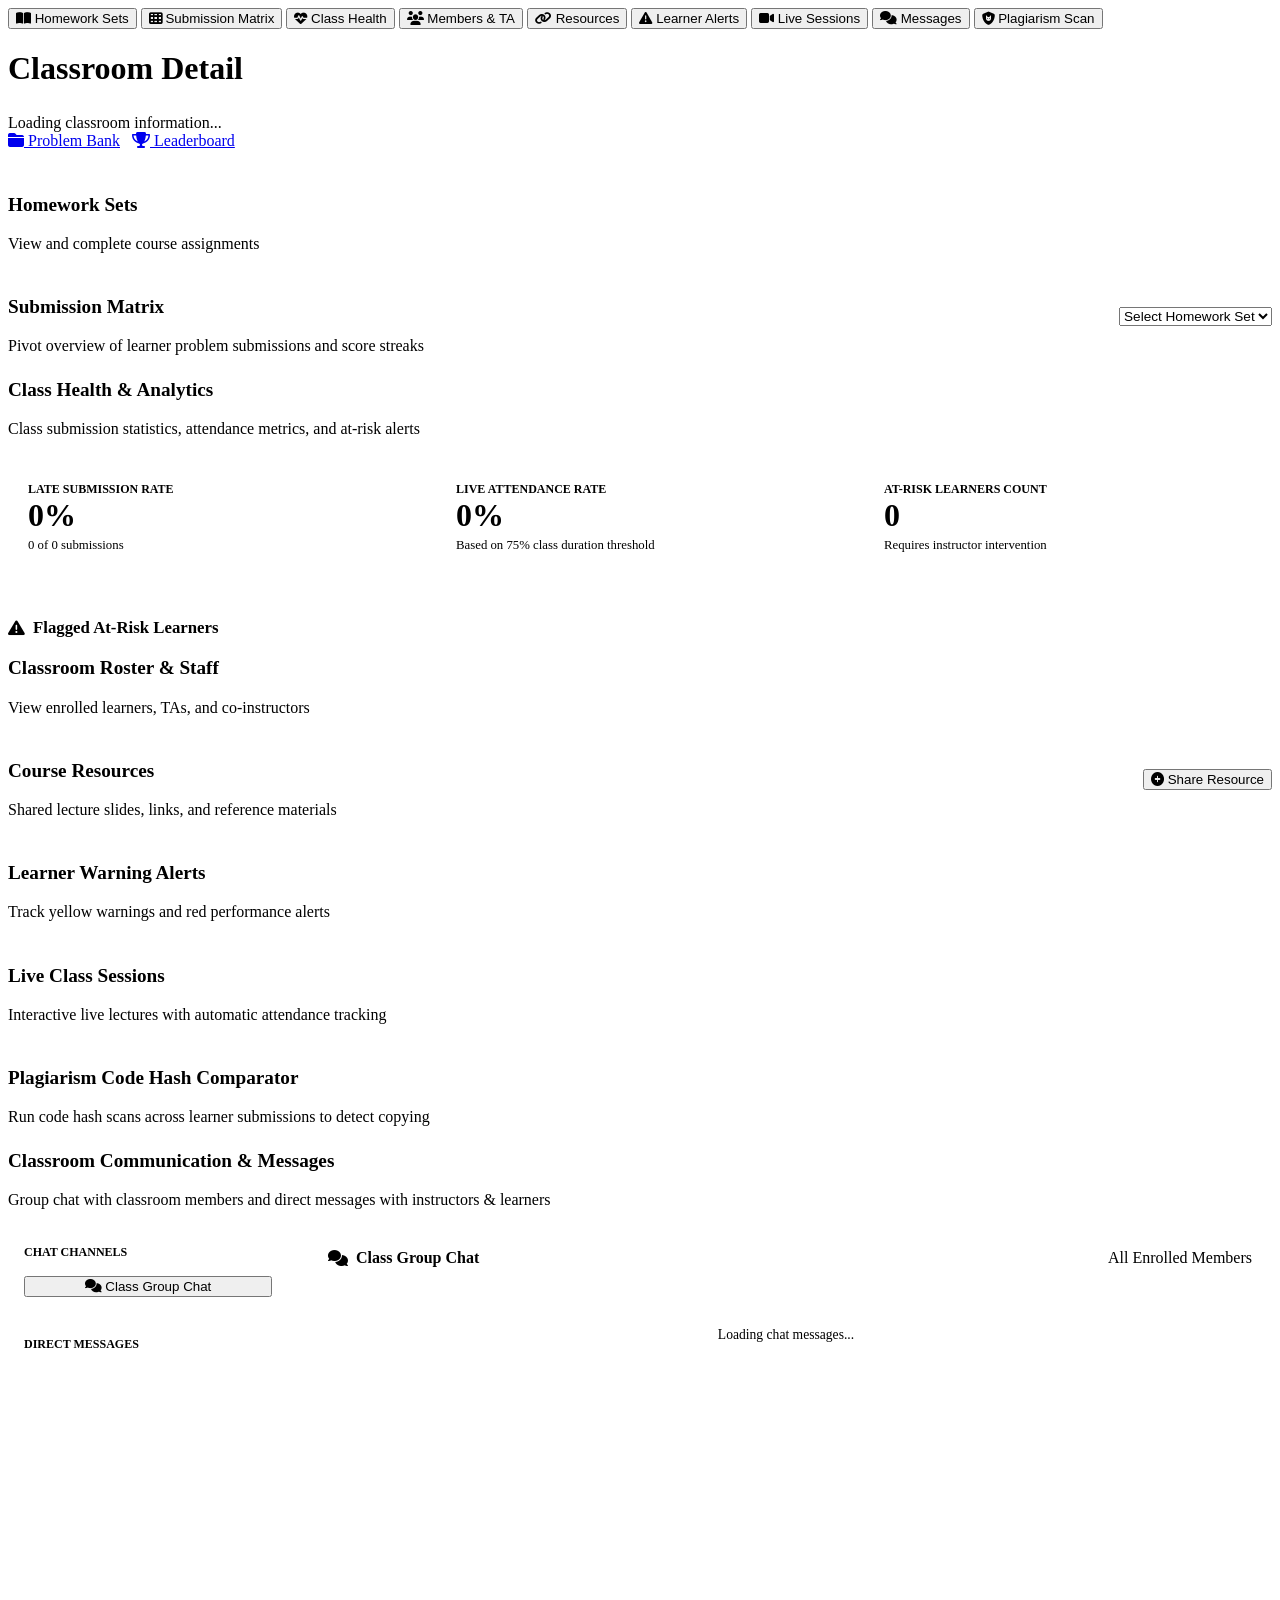
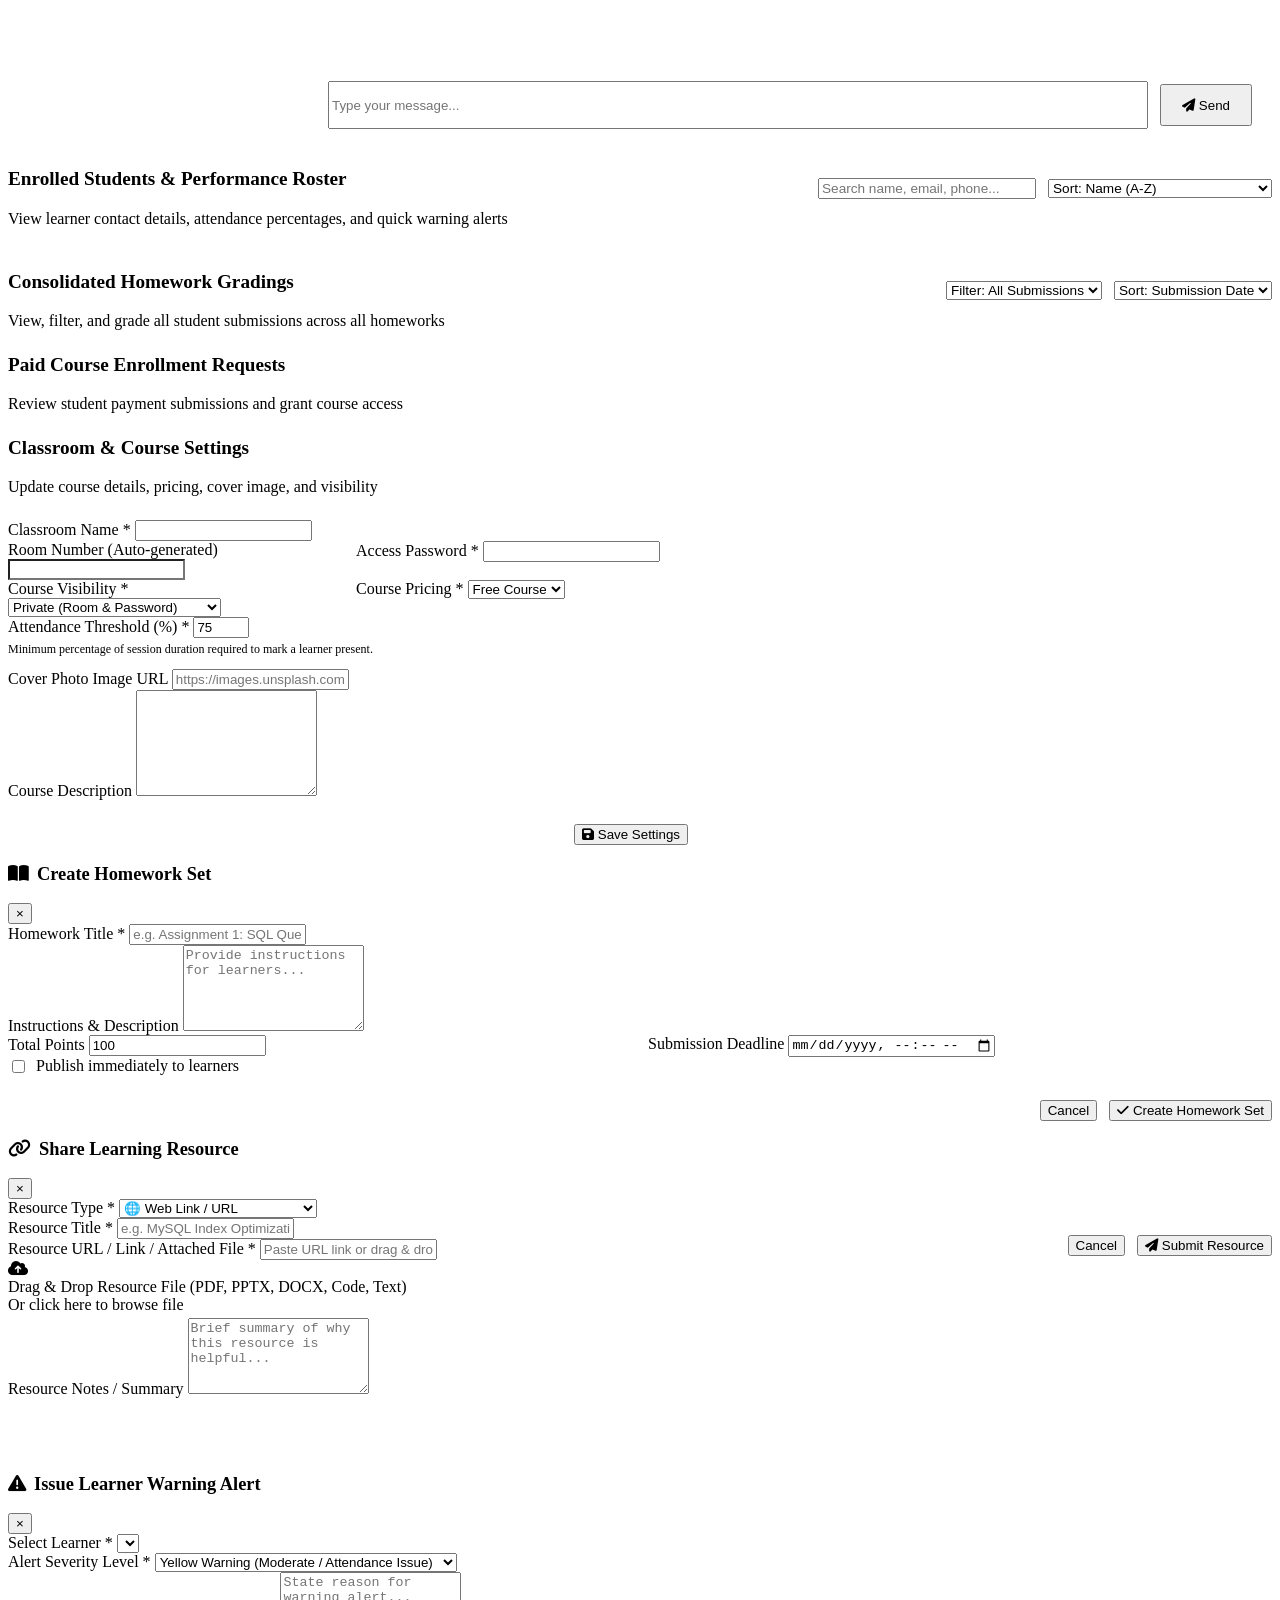
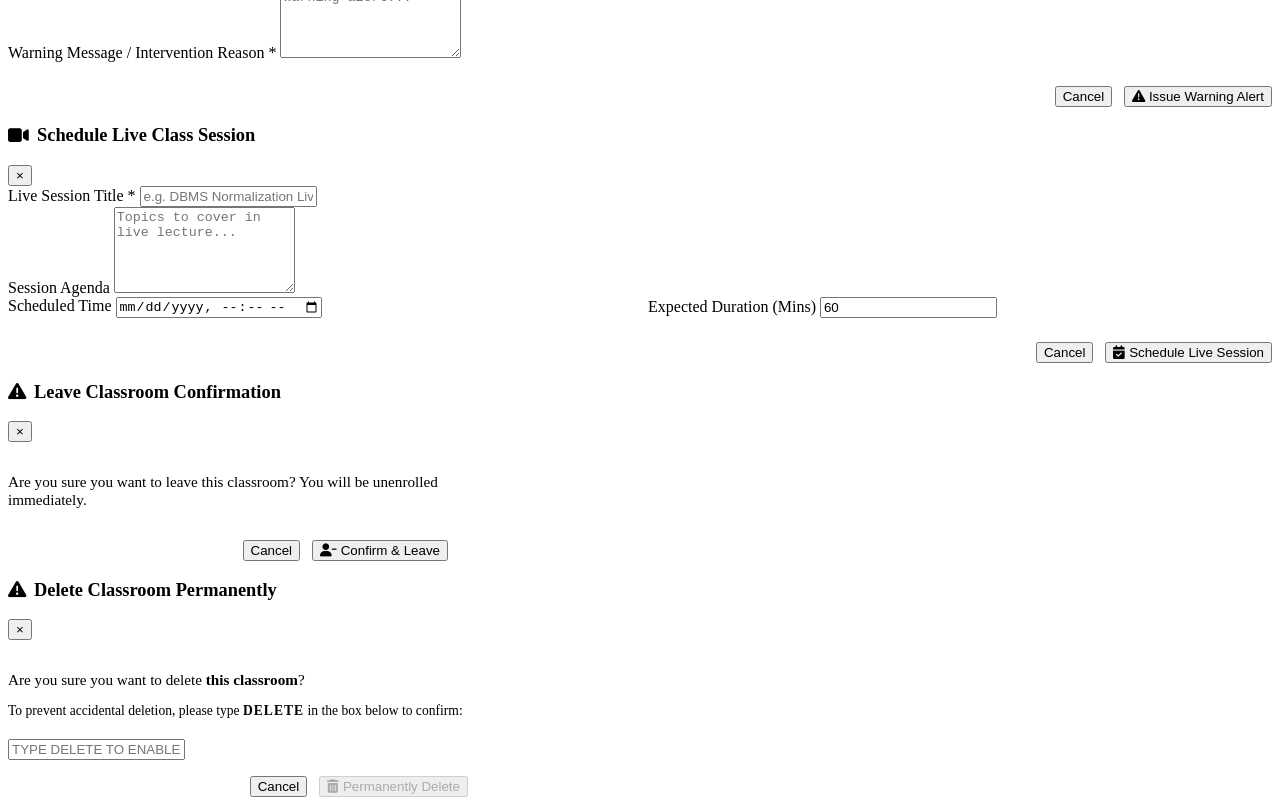
==== commit cb42a285: "Fix nested modal HTML structure for delete-course-modal" ====
--- a/public/classroom.html
+++ b/public/classroom.html
@@ -622,6 +622,9 @@
           <i class="fa-solid fa-user-minus"></i> Confirm & Leave
         </button>
       </div>
+    </div>
+  </div>
+
   <!-- Delete Course Confirmation Modal (With Confirmation Word Check) -->
   <div class="modal" id="delete-course-modal">
     <div class="modal-content" style="max-width: 460px;">
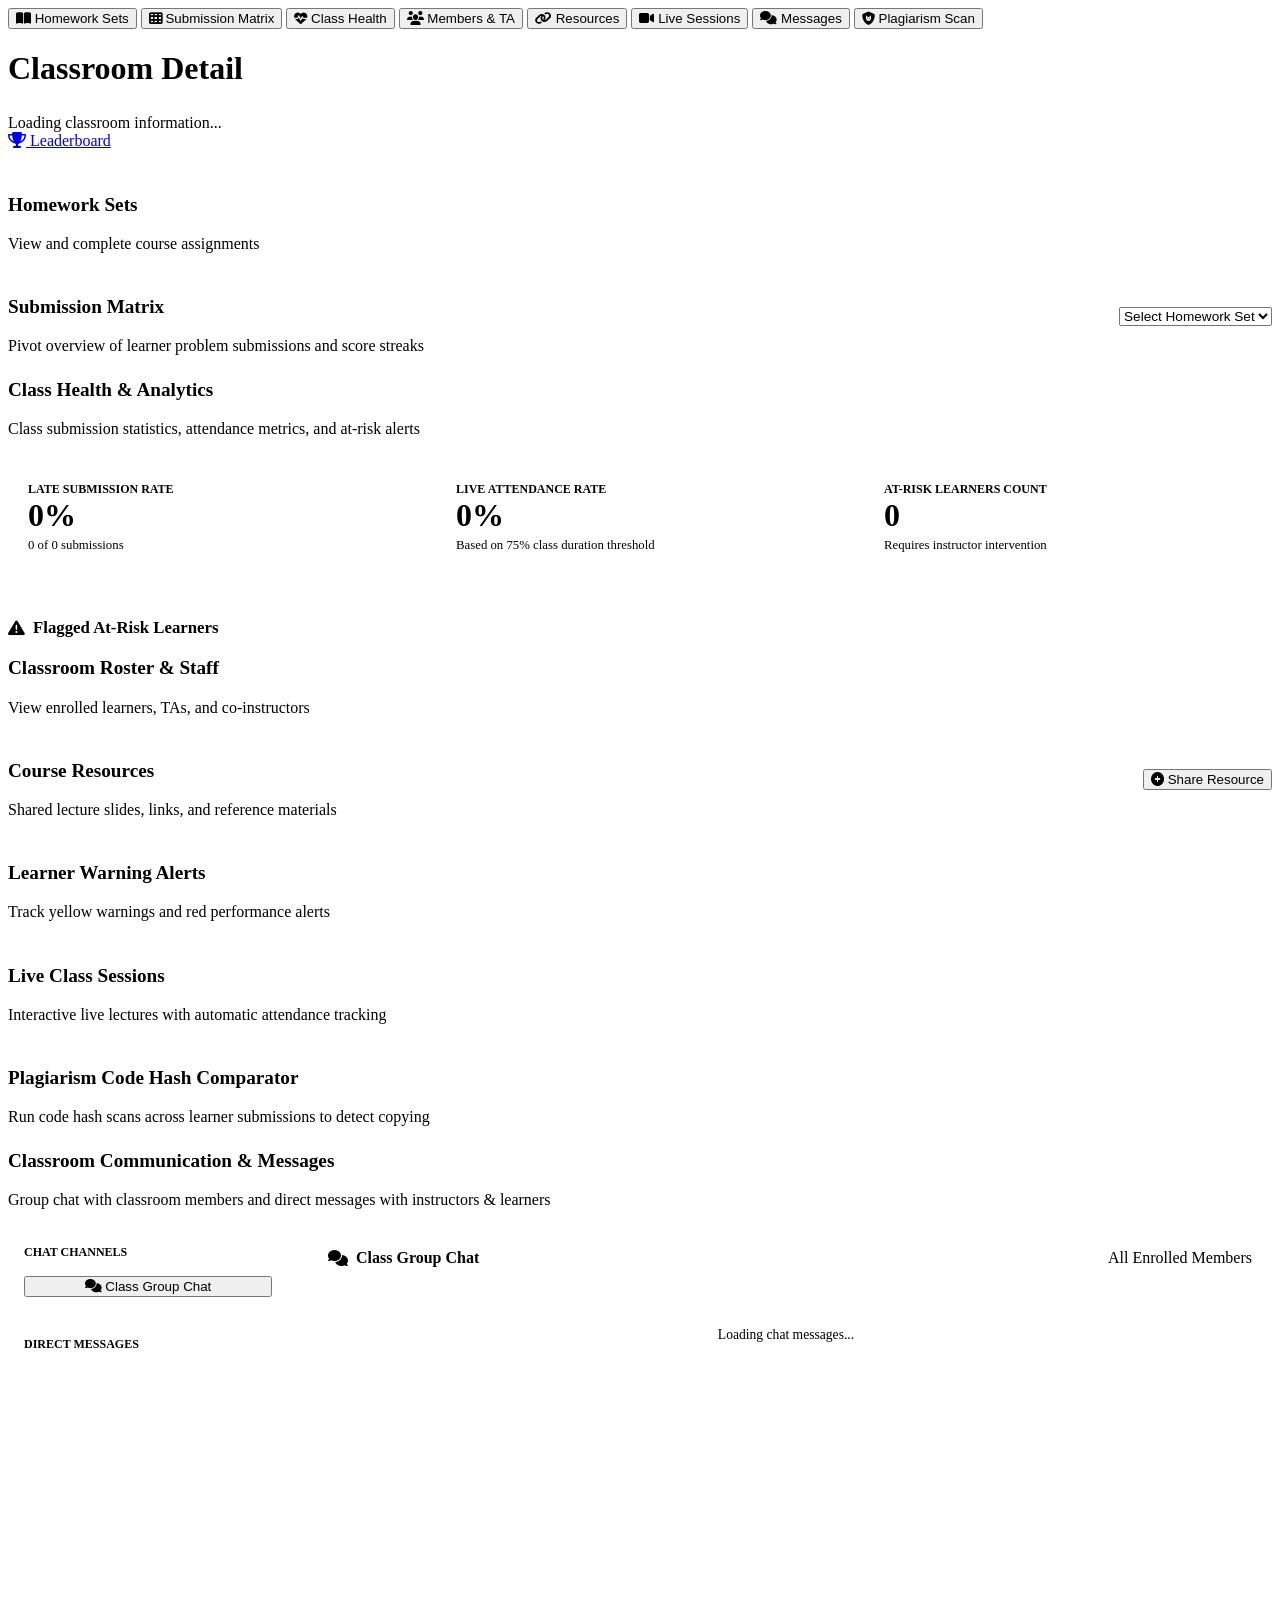
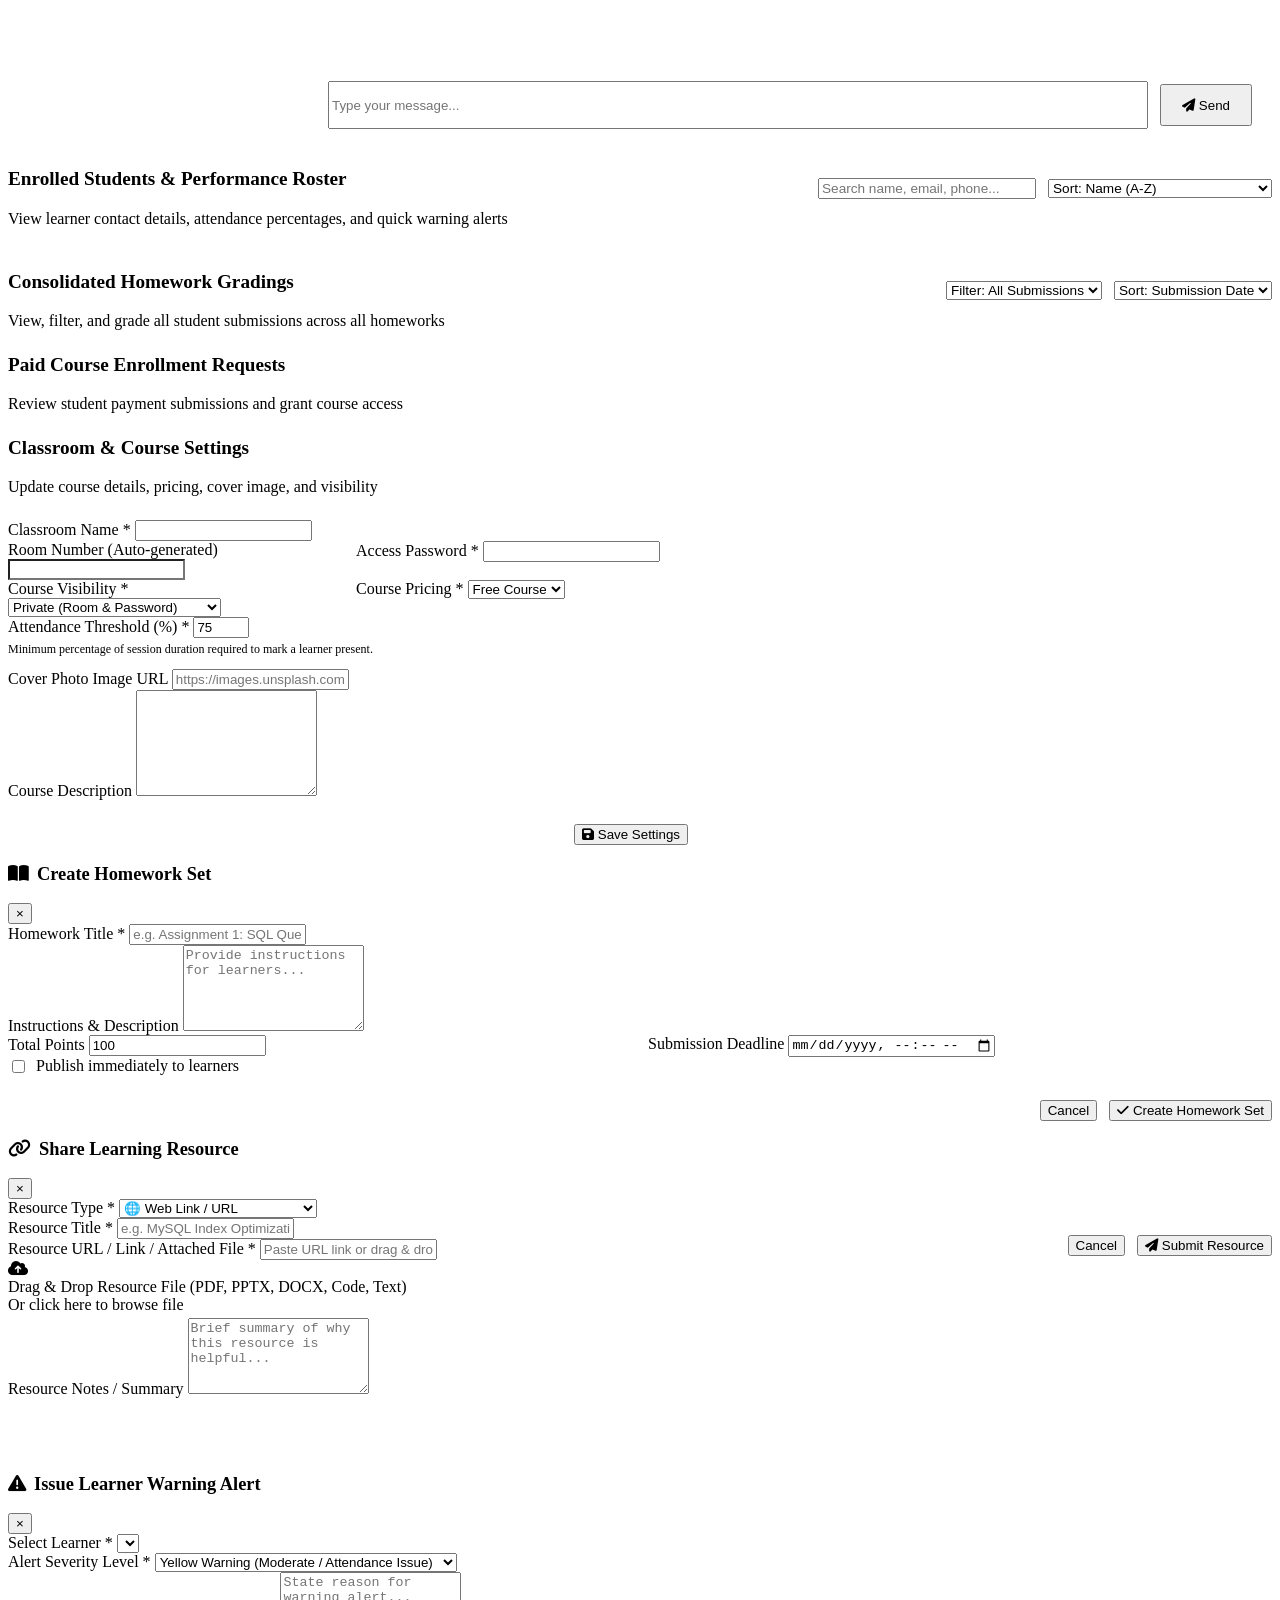
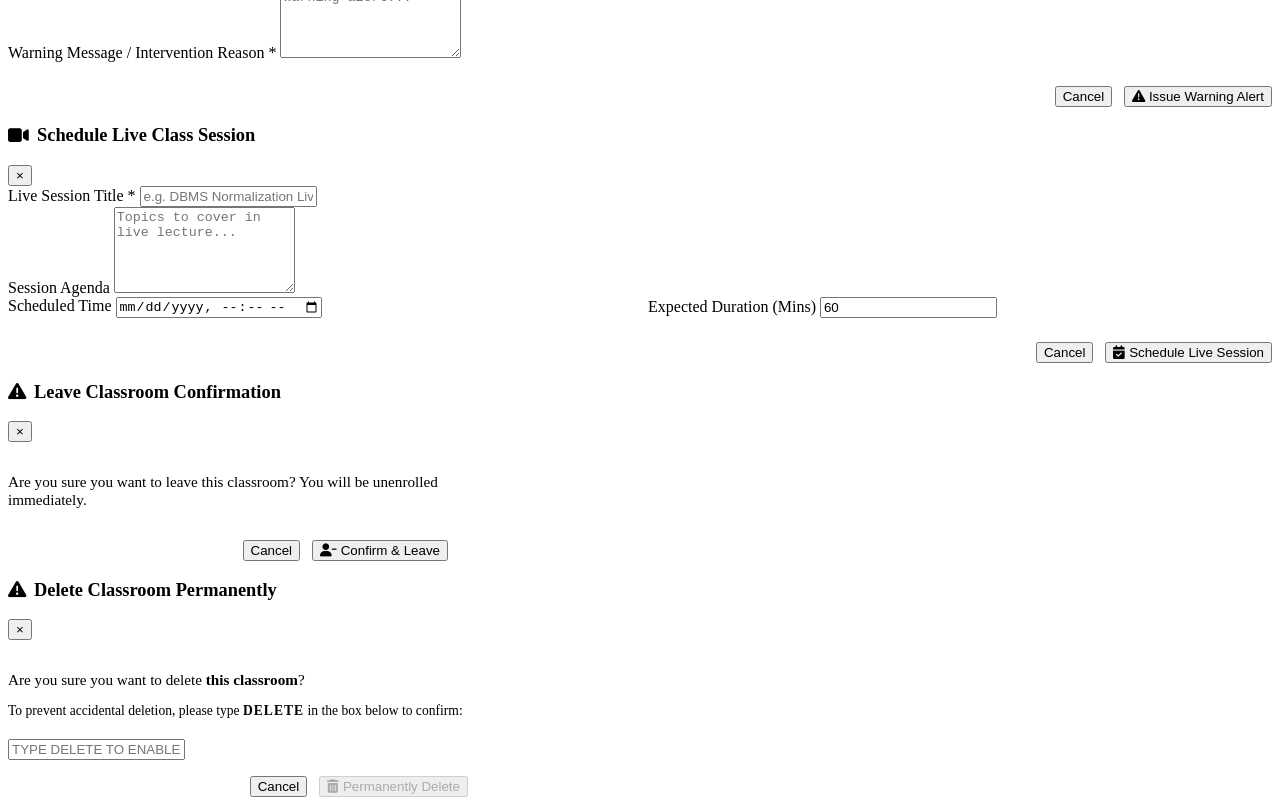
==== commit c80a10fb: "feat: enhance alert system with dynamic UI feedback - Added breathing glow animation for red/yellow " ====
--- a/public/classroom.html
+++ b/public/classroom.html
@@ -4,7 +4,7 @@
   <meta charset="UTF-8">
   <meta name="viewport" content="width=device-width, initial-scale=1.0">
   <title>Classroom Dashboard - ClassSync</title>
-  <meta name="description" content="Access classroom homework sets, submission matrix, live sessions, problem bank, and member rosters.">
+  <meta name="description" content="Access classroom homework sets, submission matrix, live sessions, and member rosters.">
   <link rel="preconnect" href="https://fonts.googleapis.com">
   <link rel="preconnect" href="https://fonts.gstatic.com" crossorigin>
   <link href="https://fonts.googleapis.com/css2?family=Outfit:wght@500;600;700;800&family=Plus+Jakarta+Sans:wght@400;500;600;700&display=swap" rel="stylesheet">
@@ -33,9 +33,6 @@
         <button class="sidebar-item" data-tab="tab-resources">
           <i class="fa-solid fa-link"></i> <span>Resources</span>
         </button>
-        <button class="sidebar-item" data-tab="tab-alerts">
-          <i class="fa-solid fa-triangle-exclamation"></i> <span>Learner Alerts</span>
-        </button>
         <button class="sidebar-item" data-tab="tab-live">
           <i class="fa-solid fa-video"></i> <span>Live Sessions</span>
         </button>
@@ -73,9 +70,6 @@
           <p class="card-subtitle" id="classroom-subtitle" style="margin: 0.35rem 0 0 0;">Loading classroom information...</p>
         </div>
         <div style="display: flex; gap: 0.75rem;" id="header-actions">
-          <a href="/problems.html" id="prob-bank-link" class="btn btn-outline btn-sm">
-            <i class="fa-solid fa-folder-closed"></i> Problem Bank
-          </a>
           <a href="/leaderboard.html" id="leaderboard-link" class="btn btn-outline btn-sm">
             <i class="fa-solid fa-trophy" style="color: var(--status-orange);"></i> Leaderboard
           </a>
@@ -213,9 +207,14 @@
             <h3 style="font-size: 1.2rem; font-weight: 700;">Plagiarism Code Hash Comparator</h3>
             <p class="card-subtitle" style="margin: 0;">Run code hash scans across learner submissions to detect copying</p>
           </div>
-          <button class="btn btn-primary instructor-only" id="run-plagiarism-btn" style="display: none;">
-            <i class="fa-solid fa-magnifying-glass-chart"></i> Run Plagiarism Scan
-          </button>
+          <div style="display: flex; gap: 0.5rem; flex-wrap: wrap; justify-content: flex-end;">
+            <button class="btn btn-outline instructor-only" id="clear-plagiarism-btn" style="display: none;">
+              <i class="fa-solid fa-trash-can"></i> Clear Previous Results
+            </button>
+            <button class="btn btn-primary instructor-only" id="run-plagiarism-btn" style="display: none;">
+              <i class="fa-solid fa-magnifying-glass-chart"></i> Run Plagiarism Scan
+            </button>
+          </div>
         </div>
         <div id="plagiarism-flags-list" class="table-responsive">
           <!-- Render Plagiarism Table -->
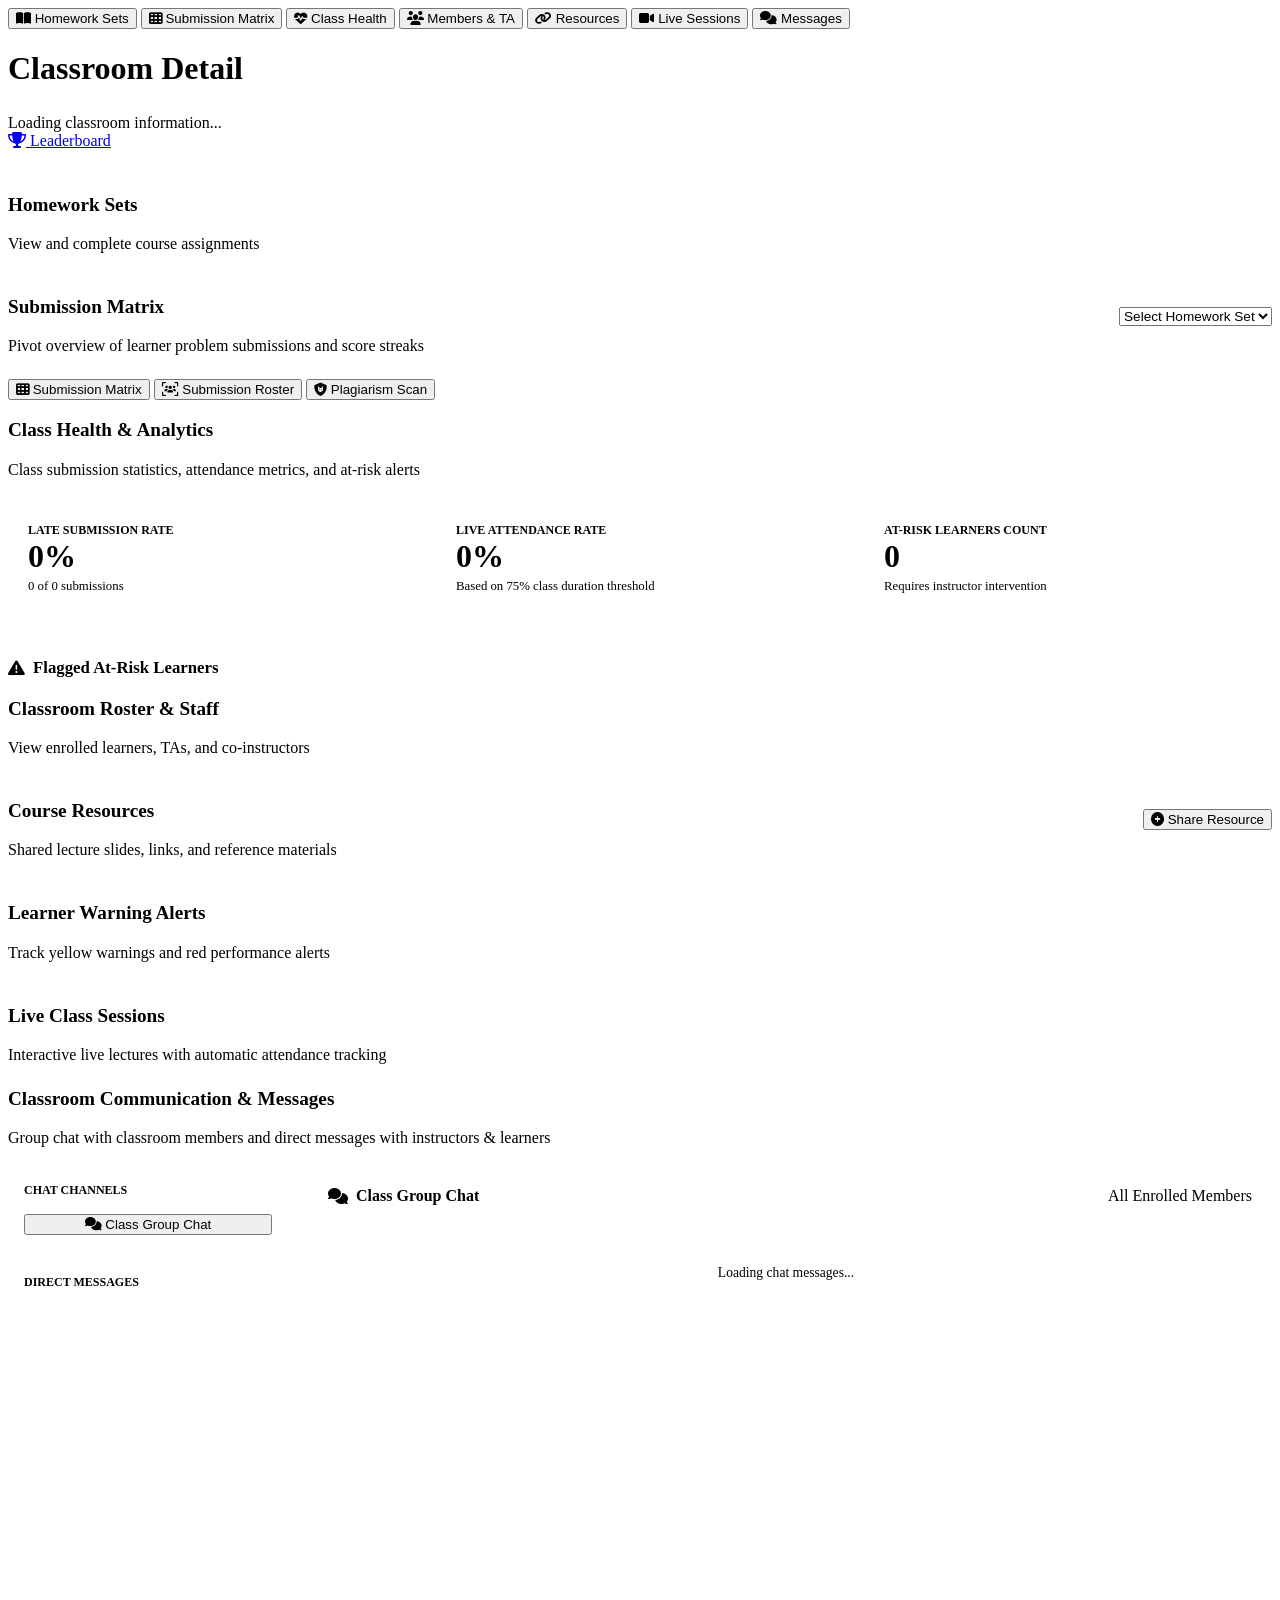
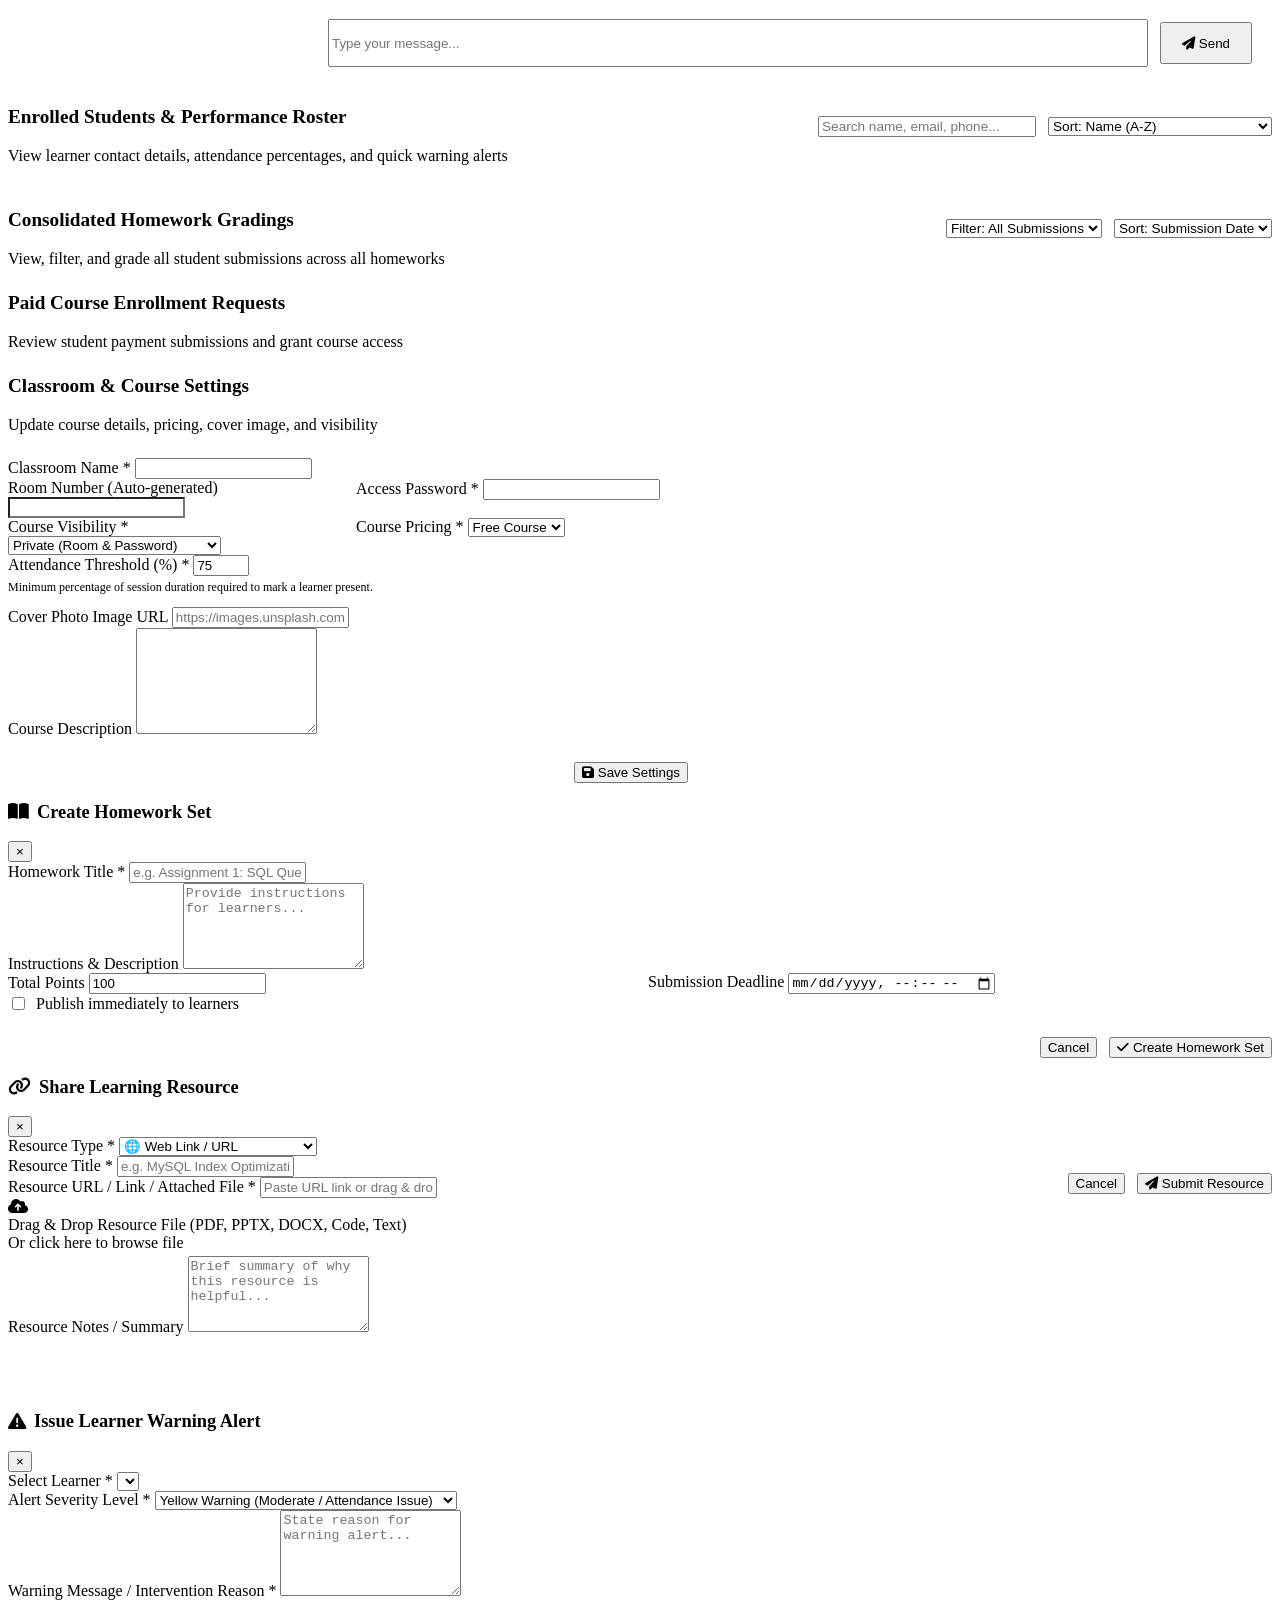
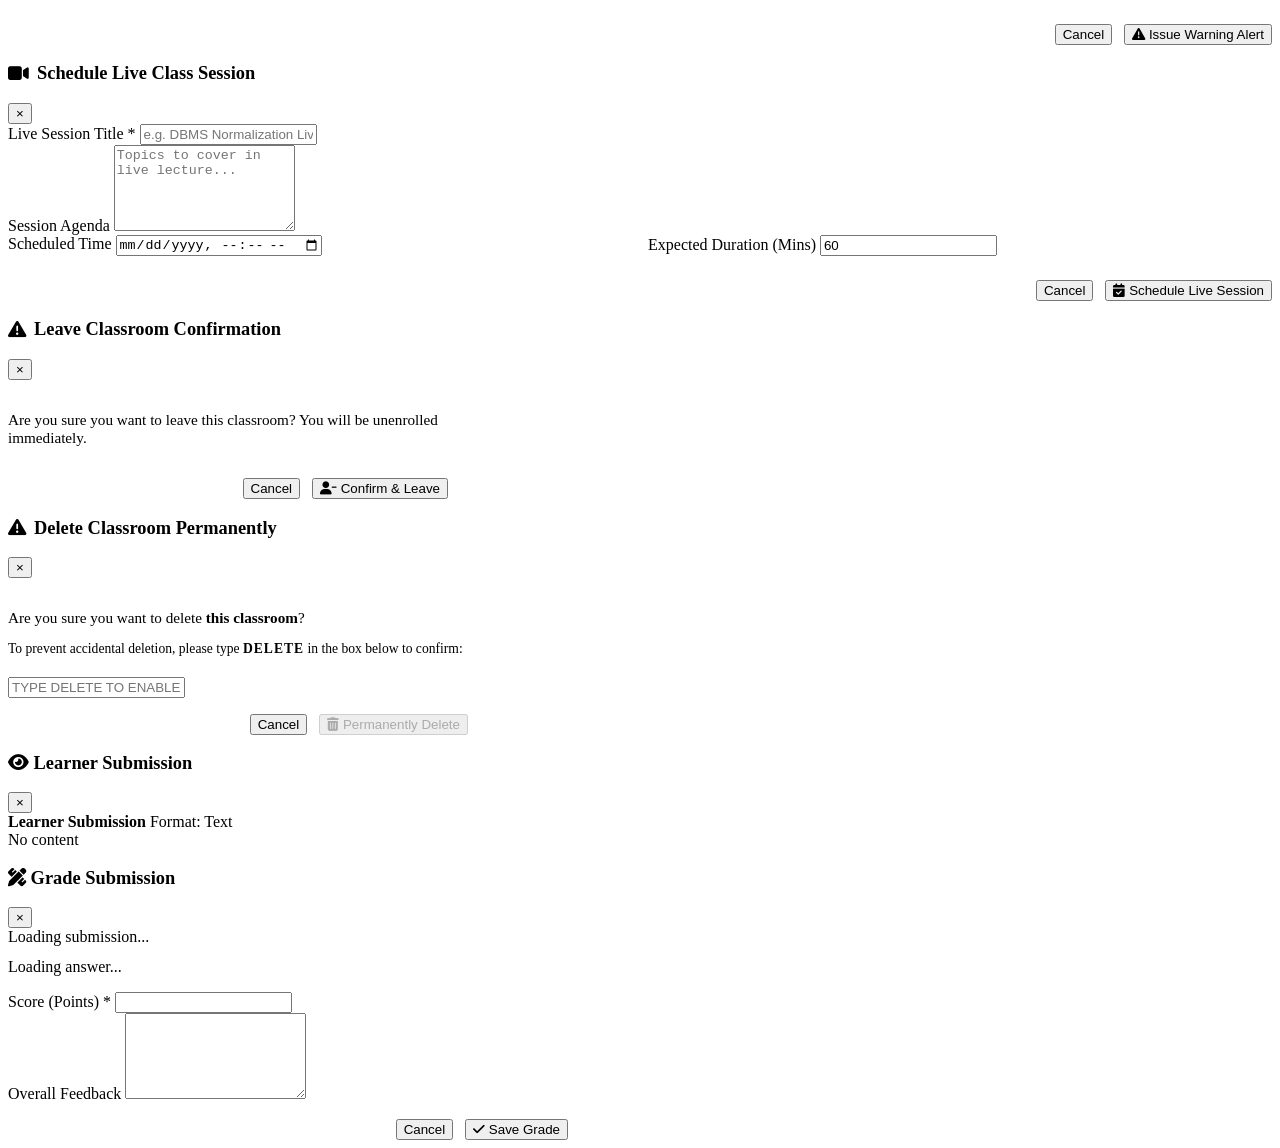
==== commit 6f0fd44f: "Initial project fixes" ====
--- a/public/classroom.html
+++ b/public/classroom.html
@@ -40,9 +40,6 @@
           <i class="fa-solid fa-comments"></i> <span>Messages</span>
           <span id="unread-dm-badge" class="badge badge-red" style="display:none; font-size: 0.7rem; padding: 0.15rem 0.45rem; margin-left: auto;"></span>
         </button>
-        <button class="sidebar-item staff-tab" data-tab="tab-plagiarism">
-          <i class="fa-solid fa-shield-cat"></i> <span>Plagiarism Scan</span>
-        </button>
         <button class="sidebar-item staff-only" data-tab="tab-student-info" style="display: none;">
           <i class="fa-solid fa-user-graduate"></i> <span>Student Info</span>
         </button>
@@ -103,8 +100,40 @@
             <option value="">Select Homework Set</option>
           </select>
         </div>
+        <div class="matrix-tab-switcher">
+          <button type="button" class="btn btn-primary matrix-view-tab active" data-matrix-view="matrix">
+            <i class="fa-solid fa-table-cells"></i> Submission Matrix
+          </button>
+          <button type="button" class="btn btn-outline matrix-view-tab" data-matrix-view="roster">
+            <i class="fa-solid fa-users-viewfinder"></i> Submission Roster
+          </button>
+          <button type="button" class="btn btn-outline matrix-view-tab" data-matrix-view="plagiarism">
+            <i class="fa-solid fa-shield-cat"></i> Plagiarism Scan
+          </button>
+        </div>
         <div id="matrix-container" class="table-responsive">
           <!-- Render Matrix Pivot Table -->
+        </div>
+        <div id="submission-roster-container" class="table-responsive" style="display: none;">
+          <!-- Render Submission Roster -->
+        </div>
+        <div id="plagiarism-container" class="table-responsive" style="display: none;">
+          <div style="display: flex; justify-content: space-between; align-items: center; gap: 0.75rem; flex-wrap: wrap; margin-bottom: 1rem;">
+            <select id="plagiarism-hw-select" class="form-control" style="width: auto; min-width: 240px; font-size: 0.85rem;">
+              <option value="">Select Homework Set</option>
+            </select>
+            <div style="display: flex; justify-content: flex-end; gap: 0.5rem; flex-wrap: wrap;">
+              <button class="btn btn-outline instructor-only" id="clear-plagiarism-btn" style="display: none;">
+                <i class="fa-solid fa-trash-can"></i> Clear Previous Results
+              </button>
+              <button class="btn btn-primary instructor-only" id="run-plagiarism-btn" style="display: none;">
+                <i class="fa-solid fa-magnifying-glass-chart"></i> Run Plagiarism Scan
+              </button>
+            </div>
+          </div>
+          <div id="plagiarism-flags-list">
+            <!-- Render Plagiarism Table -->
+          </div>
         </div>
       </div>
 
@@ -197,27 +226,6 @@
         </div>
         <div id="live-sessions-list" class="grid">
           <!-- Render Live Sessions -->
-        </div>
-      </div>
-
-      <!-- TAB 8: PLAGIARISM SCAN -->
-      <div class="tab-content" id="tab-plagiarism">
-        <div style="display: flex; justify-content: space-between; align-items: center; margin-bottom: 1.5rem;">
-          <div>
-            <h3 style="font-size: 1.2rem; font-weight: 700;">Plagiarism Code Hash Comparator</h3>
-            <p class="card-subtitle" style="margin: 0;">Run code hash scans across learner submissions to detect copying</p>
-          </div>
-          <div style="display: flex; gap: 0.5rem; flex-wrap: wrap; justify-content: flex-end;">
-            <button class="btn btn-outline instructor-only" id="clear-plagiarism-btn" style="display: none;">
-              <i class="fa-solid fa-trash-can"></i> Clear Previous Results
-            </button>
-            <button class="btn btn-primary instructor-only" id="run-plagiarism-btn" style="display: none;">
-              <i class="fa-solid fa-magnifying-glass-chart"></i> Run Plagiarism Scan
-            </button>
-          </div>
-        </div>
-        <div id="plagiarism-flags-list" class="table-responsive">
-          <!-- Render Plagiarism Table -->
         </div>
       </div>
 
@@ -654,6 +662,48 @@
     </div>
   </div>
 
+  <!-- Submission Preview Modal -->
+  <div class="modal" id="classroom-submission-view-modal">
+    <div class="modal-content submission-view-dialog">
+      <div class="modal-header">
+        <h3 style="font-size: 1.15rem; font-weight: 700;"><i class="fa-solid fa-eye" style="color: var(--primary-color);"></i> Learner Submission</h3>
+        <button class="modal-close" id="close-classroom-submission-view">&times;</button>
+      </div>
+      <div class="submission-view-meta">
+        <strong id="classroom-submission-title">Learner Submission</strong>
+        <span class="submission-format-badge" id="classroom-submission-type">Format: Text</span>
+      </div>
+      <div class="code-box submission-answer-box" id="classroom-submission-content">No content</div>
+    </div>
+  </div>
+
+  <!-- Grade Modal -->
+  <div class="modal" id="classroom-grade-modal">
+    <div class="modal-content" style="max-width: 560px;">
+      <div class="modal-header">
+        <h3 style="font-size: 1.15rem; font-weight: 700;"><i class="fa-solid fa-pen-ruler" style="color: var(--primary-color);"></i> Grade Submission</h3>
+        <button class="modal-close" id="close-classroom-grade">&times;</button>
+      </div>
+      <div class="card-subtitle" id="classroom-grade-learner" style="margin-bottom: 0.75rem;">Loading submission...</div>
+      <div class="code-box" id="classroom-grade-content" style="max-height: 220px; overflow-y: auto; margin-bottom: 1rem;">Loading answer...</div>
+      <form id="classroom-grade-form">
+        <div id="classroom-grade-error" class="form-error-msg" style="display: none; margin-bottom: 1rem;"></div>
+        <div class="form-group">
+          <label for="classroom-grade-score">Score (Points) *</label>
+          <input type="number" step="0.5" id="classroom-grade-score" class="form-control" required>
+        </div>
+        <div class="form-group">
+          <label for="classroom-grade-feedback">Overall Feedback</label>
+          <textarea id="classroom-grade-feedback" class="form-control" style="height: 80px;"></textarea>
+        </div>
+        <div style="display: flex; justify-content: flex-end; gap: 0.75rem; margin-top: 1rem;">
+          <button type="button" class="btn btn-outline" id="cancel-classroom-grade">Cancel</button>
+          <button type="submit" class="btn btn-primary"><i class="fa-solid fa-check"></i> Save Grade</button>
+        </div>
+      </form>
+    </div>
+  </div>
+
   <script src="/js/api.js"></script>
   <script src="/js/navbar.js"></script>
   <script src="/js/classroom.js"></script>
